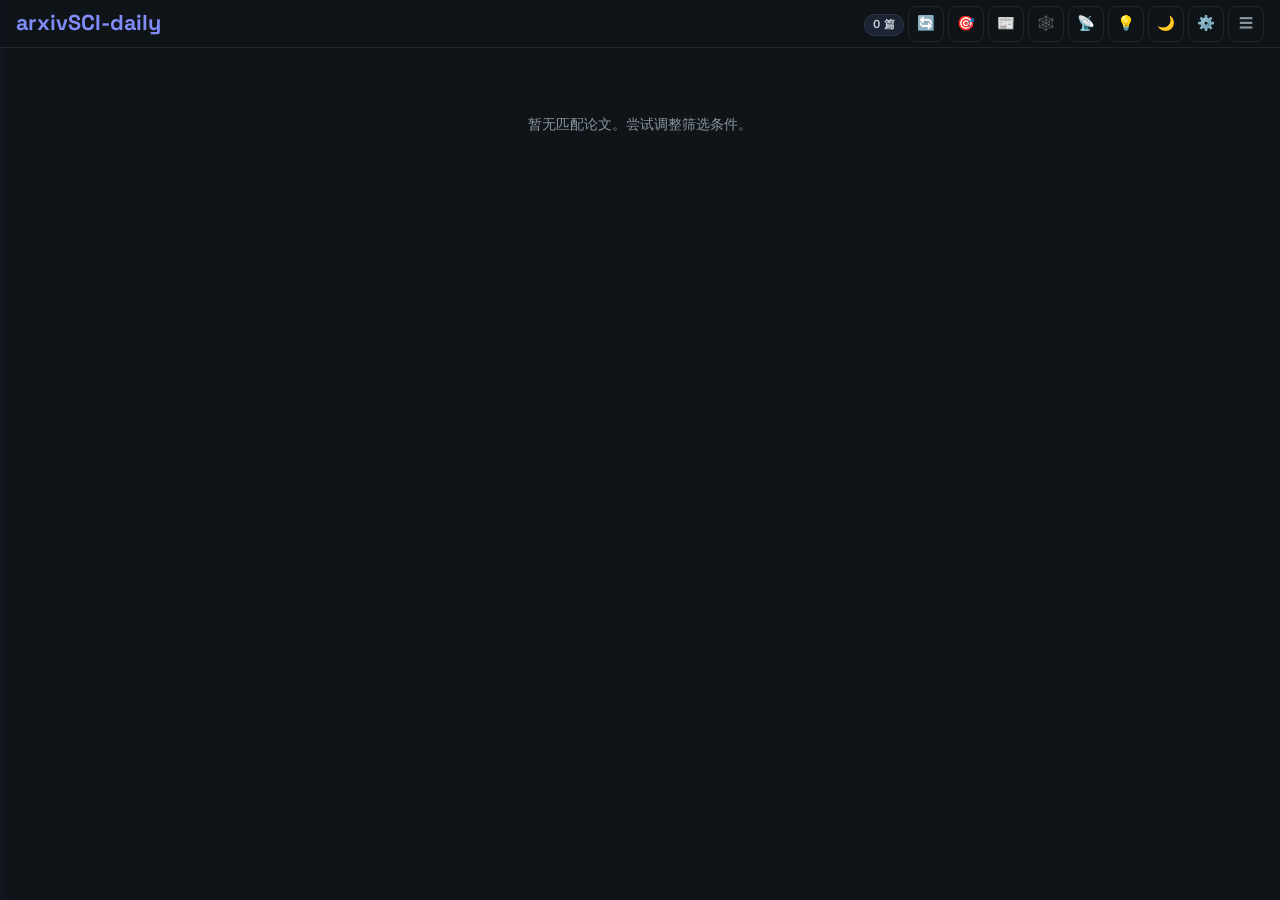
==== index.html @ be4d4e31 "feat(ui): 七件套——状态持久化/预设快捷/弹窗翻篇/骨架屏/auto主题/chips行 1. 筛选/排序/搜索/页码/日期段 F5 恢复（localStorage uiState） 2. 预" ====
<!DOCTYPE html>
<html lang="zh-CN">
<head>
    <meta charset="UTF-8">
    <meta name="viewport" content="width=device-width, initial-scale=1.0">
    <title>arxivSCI-daily</title>
    <link rel="icon" href="data:image/svg+xml,<svg xmlns='http://www.w3.org/2000/svg' viewBox='0 0 100 100'><text y='.9em' font-size='90'>📚</text></svg>">
    <!-- 本地化字体（离线可用，不再依赖 Google Fonts CDN） -->
    <link rel="stylesheet" href="css/fonts.css">

    <!-- Design System CSS -->
    <link rel="stylesheet" href="css/tokens.css">
    <link rel="stylesheet" href="css/base.css">
    <link rel="stylesheet" href="css/components.css">
    <link rel="stylesheet" href="css/utilities.css">
    <link rel="stylesheet" href="css/subscriptions.css">
    <script src="vendor/d3.v7.min.js"></script>
</head>
<body>
    <header>
        <div class="header-left">
            <h1>arxivSCI-daily</h1>
        </div>
        <div class="header-right">
            <span id="paper-count" class="badge badge--secondary"></span>
            <div class="dropdown" id="dd-crawl">
                <button class="btn btn--icon" data-dropdown="crawl" title="手动爬取">🔄</button>
                <div class="dropdown-panel" id="panel-crawl" style="min-width:160px;right:0;left:auto">
                    <div class="dropdown-option" data-crawl="arxiv"><span>arXiv</span><span class="count" id="crawl-arxiv">—</span></div>
                    <div class="dropdown-option" data-crawl="crossref"><span>期刊</span><span class="count" id="crawl-crossref">—</span></div>
                    <div class="dropdown-option" data-crawl="dblp"><span>DBLP</span><span class="count" id="crawl-dblp">—</span></div>
                    <div class="dropdown-option" data-crawl="s2"><span>S2 搜索</span><span class="count" id="crawl-s2">—</span></div>
                    <div class="dropdown-option" data-crawl="citations"><span>引文追踪</span><span class="count" id="crawl-citations">—</span></div>
                    <hr style="border-color:var(--border);margin:4px 0">
                    <div class="dropdown-option" data-crawl="all"><span>全部爬取</span></div>
                    <div class="dropdown-option" data-crawl="enhance"><span>补 AI 增强</span></div>
                    <div class="dropdown-option" data-crawl="knowledge-extract"><span>知识卡片提取</span></div>
                    <hr style="border-color:var(--border);margin:4px 0">
                    <div class="dropdown-option" data-crawl="digest"><span>生成今日简报</span></div>
                    <div class="dropdown-option" data-crawl="clustering"><span>重跑图谱聚类</span></div>
                    <div class="dropdown-option" data-crawl="fulltext"><span>补全文分析</span></div>
                </div>
            </div>
            <button id="btn-profile" class="btn btn--icon" title="研究方向">🎯</button>
            <button id="btn-digest" class="btn btn--icon" title="每日简报">📰</button>
            <button id="btn-graph" class="btn btn--icon" title="知识图谱">🕸️</button>
            <button id="btn-trend" class="btn btn--icon" title="趋势雷达">📡</button>
            <button id="btn-idea" class="btn btn--icon" title="想法检查">💡</button>
            <button id="btn-theme" class="btn btn--icon" title="切换主题（深色/浅色/学术/暖色）">🌙</button>
            <button id="btn-subs" class="btn btn--icon" title="订阅管理">⚙️</button>
            <button id="sidebar-toggle" class="btn btn--icon" title="筛选面板">☰</button>
        </div>
    </header>

    <div class="sidebar-hover-zone"></div>
    <aside id="filter-sidebar" class="sidebar">
        <div class="filter-sidebar-header">
            <h3>筛选</h3>
            <button id="sidebar-clear">清除全部</button>
        </div>
        <div class="sidebar-search">
            <input id="sidebar-search-input" type="text" placeholder="搜索标题/TLDR/作者... 支持 title: author: 前缀">
        </div>
        <div class="sidebar-date">
            <input id="sidebar-date-filter" type="date" title="按日期筛选">
        </div>
        <div class="sidebar-sort" id="sidebar-sort"></div>
        <div id="sidebar-filter-groups"></div>
        <div class="sidebar-data-mgmt">
            <div class="filter-group-header" id="toggle-data-mgmt">数据管理 <span class="group-arrow">▼</span></div>
            <div class="filter-group-body" id="data-mgmt-body" style="display:none">
                <div id="daemon-version" style="font-size:0.72rem;color:var(--text-3);margin-bottom:8px;padding:4px 8px;background:var(--surface-0);border-radius:4px"></div>
                <button class="btn btn--secondary" id="btn-export-bibtex" style="width:100%;margin-bottom:6px;font-size:0.78rem;padding:4px 8px">📤 导出当前筛选 BibTeX</button>
                <button class="btn btn--secondary" id="btn-purge-skip" style="width:100%;margin-bottom:6px;font-size:0.78rem;padding:4px 8px">删除所有 skip 论文</button>
                <div style="display:flex;gap:4px;margin-bottom:6px">
                    <input type="date" id="purge-date-input" style="flex:1;padding:4px;border:1px solid var(--border);border-radius:4px;background:var(--surface-0);color:var(--text-0);font-size:0.78rem">
                    <button class="btn btn--secondary" id="btn-purge-before" style="font-size:0.78rem;padding:4px 8px">删除</button>
                </div>
                <p style="font-size:0.7rem;color:var(--text-3)">删除指定日期之前的所有论文，不可恢复</p>
                <button class="btn btn--secondary" id="btn-view-ignored" style="width:100%;margin-top:6px;font-size:0.78rem;padding:4px 8px">查看被过滤的论文</button>
            </div>
        </div>
    </aside>

    <main id="paper-container" class="papers-container">
        <div id="loading" class="loading-state" style="grid-column:1/-1">
            <div id="preset-bar" style="display:flex;flex-wrap:wrap;gap:6px;align-items:center;margin-bottom:4px">
                <span style="font-size:0.72rem;color:var(--text-3)">预设：</span>
                <button class="btn btn--secondary preset-btn" data-preset="morning" style="font-size:0.78rem;padding:3px 12px">🌅 晨读</button>
                <button class="btn btn--secondary preset-btn" data-preset="mustread" style="font-size:0.78rem;padding:3px 12px">🔭 全部必读</button>
                <button class="btn btn--secondary preset-btn" data-preset="starred" style="font-size:0.78rem;padding:3px 12px">⭐ 收藏夹</button>
                <span style="width:8px"></span>
                <span style="font-size:0.72rem;color:var(--text-3)">近：</span>
                <button class="btn btn--secondary within-btn" data-within="1" style="font-size:0.78rem;padding:3px 10px">今天</button>
                <button class="btn btn--secondary within-btn" data-within="3" style="font-size:0.78rem;padding:3px 10px">3天</button>
                <button class="btn btn--secondary within-btn" data-within="7" style="font-size:0.78rem;padding:3px 10px">7天</button>
                <button class="btn btn--secondary within-btn" data-within="30" style="font-size:0.78rem;padding:3px 10px">30天</button>
            </div>
            <div id="skeleton-wrap" style="display:grid;gap:12px;grid-template-columns:inherit"></div>
        </div>
    </main>

    <div id="digest-page" class="page-section">
        <h2 class="page-header">每日简报</h2>
        <p class="page-subtitle">AI 按主题分组整理的新论文简报，含必读推荐与亮点</p>
        <div class="page-toolbar page-toolbar--top">
            <select id="digest-date-select" style="padding:4px 10px;border:1px solid var(--border);border-radius:var(--radius-sm);background:var(--surface-0);color:var(--text-0);font-size:0.85rem"></select>
            <button class="btn btn--secondary btn-back-papers">返回论文</button>
        </div>
        <div id="digest-empty" class="page-empty-state">
            <p>暂无简报</p>
            <p class="hint">简报每天凌晨随自动跑批生成；也可在爬取菜单触发后稍等</p>
        </div>
        <div id="digest-content" class="digest-content" style="display:none"></div>
    </div>

    <div id="graph-page" class="page-section">
        <h2 class="page-header">知识图谱</h2>
        <p class="page-subtitle">基于论文关键词的力导向聚类图谱，悬停节点查看详情，拖拽调整布局</p>
        <div class="page-toolbar page-toolbar--top">
            <button id="btn-refresh-graph" class="btn btn--secondary">刷新图谱</button>
            <button class="btn btn--secondary btn-back-papers">返回论文</button>
        </div>
        <div id="graph-empty" class="page-empty-state">
            <p>暂无知识图谱数据</p>
            <p class="hint">先触发知识卡片提取和聚类，然后刷新图谱</p>
            <button id="btn-graph-bootstrap" class="btn btn--secondary" style="margin-top:10px">⚡ 立即提取知识卡片并聚类</button>
        </div>
        <div class="graph-layout" style="display:none" id="graph-layout">
            <div class="graph-canvas-wrap">
                <svg id="graph-svg" viewBox="0 0 960 560" preserveAspectRatio="xMidYMid meet" class="graph-svg"></svg>
                <div class="graph-controls">
                    <button onclick="window._graphZoomReset?.()" title="重置缩放">⟲</button>
                </div>
            </div>
            <div id="graph-detail" class="graph-detail" style="display:none">
                <div id="graph-detail-content">
                    <p class="graph-detail-hint">悬停节点查看详情</p>
                </div>
            </div>
        </div>
    </div>

    <div id="trend-page" class="page-section">
        <h2 class="page-header">趋势雷达</h2>
        <p class="page-subtitle">AI 自动分析本周论文动态，识别新方法、进展、争议与机会</p>
        <div class="page-toolbar page-toolbar--top">
            <div style="display:flex;gap:4px">
                <button class="ccf-tier-filter active" id="trend-scope-weekly" style="padding:4px 12px">周报</button>
                <button class="ccf-tier-filter" id="trend-scope-monthly" style="padding:4px 12px">月报</button>
            </div>
            <select id="trend-week-select" style="display:none;padding:4px 10px;border:1px solid var(--border);border-radius:var(--radius-sm);background:var(--surface-0);color:var(--text-0);font-size:0.85rem"></select>
            <select id="trend-month-select" style="display:none;padding:4px 10px;border:1px solid var(--border);border-radius:var(--radius-sm);background:var(--surface-0);color:var(--text-0);font-size:0.85rem"></select>
            <button id="btn-generate-trend" class="btn btn--secondary">生成周报</button>
            <button class="btn btn--secondary btn-back-papers">返回论文</button>
        </div>
        <div id="trend-empty" class="page-empty-state">
            <p>暂无趋势报告</p>
            <p class="hint">点击"生成报告"创建本周趋势雷达</p>
        </div>
        <div id="trend-content"></div>
    </div>

    <div id="idea-page" class="page-section">
        <h2 class="page-header">点子可行性检查</h2>
        <p class="page-subtitle">输入研究想法，AI 分析可行性、新颖性与风险</p>
        <textarea id="idea-input" rows="3" placeholder="描述你的研究想法，例如：基于因果推理的多智能体信用分配方法..." class="form-textarea idea-textarea"></textarea>
        <div class="page-toolbar page-toolbar--bottom">
            <button id="btn-check-idea" class="btn btn--primary">分析</button>
            <button class="btn btn--secondary btn-back-papers">返回论文</button>
        </div>
        <div id="idea-empty" class="page-empty-state">
            <p>输入研究想法，AI 将分析其可行性和差异化</p>
        </div>
        <div id="idea-result" class="idea-result"></div>
    </div>

    <!-- Ignored Papers Modal（被过滤论文审计） -->
    <div id="ignored-modal" class="modal">
        <div class="modal-content" style="max-width:640px">
            <button class="close-btn" id="close-ignored-modal">&times;</button>
            <h2 style="margin:0 0 10px">被过滤的论文</h2>
            <div style="display:flex;justify-content:space-between;align-items:center;margin-bottom:10px;gap:8px;flex-wrap:wrap">
                <select id="ignored-reason-filter" style="padding:4px 10px;border:1px solid var(--border);border-radius:var(--radius-sm);background:var(--surface-0);color:var(--text-0);font-size:0.82rem">
                    <option value="">全部原因</option>
                    <option value="local_filter_reject">本地预筛</option>
                    <option value="quick_filter_reject">快速过滤</option>
                    <option value="low_relevance">低相关</option>
                    <option value="domain_mismatch">领域不符</option>
                    <option value="weak_method">方法弱</option>
                    <option value="no_empirical">无实证</option>
                    <option value="poor_quality">质量低</option>
                    <option value="ai_ignore">AI判拒(其他)</option>
                    <option value="user_deleted">用户删除</option>
                </select>
                <div id="ignored-stats" style="font-size:0.78rem;color:var(--text-2)"></div>
            </div>
            <div id="ignored-list" style="max-height:50vh;overflow-y:auto"></div>
            <div id="ignored-pagination" style="margin-top:10px;text-align:center;font-size:0.8rem;color:var(--text-3)"></div>
        </div>
    </div>

    <!-- Paper Compare Modal -->
    <div id="compare-modal" class="modal">
        <div class="modal-content" style="max-width:1100px">
            <button class="close-btn" id="close-compare-modal">&times;</button>
            <h2 style="margin:0 0 12px">论文对比</h2>
            <div id="compare-content"></div>
        </div>
    </div>

    <!-- Compare floating bar -->
    <div id="compare-bar" style="display:none;position:fixed;bottom:20px;left:50%;transform:translateX(-50%);z-index:200;background:var(--surface-2);border:1px solid var(--border);border-radius:var(--radius-full);padding:8px 16px;box-shadow:var(--shadow-lg);display:none;align-items:center;gap:10px">
        <span id="compare-count" style="font-size:0.85rem;color:var(--text-1)"></span>
        <button id="btn-compare-go" class="btn btn--primary" style="font-size:0.82rem;padding:4px 14px">对比</button>
        <button id="btn-compare-clear" class="btn btn--secondary" style="font-size:0.82rem;padding:4px 10px">清除</button>
    </div>

    <!-- Paper Detail Modal -->
    <div id="paper-modal" class="modal">
        <div class="modal-content">
            <button class="close-btn" id="close-paper-modal">&times;</button>
            <div id="paper-detail"></div>
        </div>
    </div>

    <!-- Subscription Modal -->
    <div id="subscription-modal" class="subscription-modal">
        <div class="subscription-panel">
            <div style="display:flex;justify-content:space-between;align-items:center;margin-bottom:16px">
                <h2>订阅管理</h2>
                <button id="close-subs-modal" class="btn btn--icon" style="font-size:1.5rem">&times;</button>
            </div>
            <div class="sub-tabs" id="sub-tabs-container">
                <div class="sub-tab active" data-tab="arxiv">arXiv</div>
                <div class="sub-tab" data-tab="journals">期刊</div>
                <div class="sub-tab" data-tab="conferences">会议</div>
                <div class="sub-tab" data-tab="authors">作者</div>
                <div class="sub-tab" data-tab="search">研究方向</div>
                <div class="sub-tab" data-tab="notify">通知</div>
            </div>

            <div id="sub-tab-arxiv">
                <div style="margin-bottom:8px">
                    <button id="btn-auto-recommend" class="btn btn--secondary" style="font-size:0.78rem;padding:4px 10px">🎯 基于研究方向推荐</button>
                </div>
                <div id="arxiv-category-chips"></div>
            </div>

            <div id="sub-tab-journals" style="display:none">
                <div style="margin-bottom:12px;display:flex;gap:6px;flex-wrap:wrap">
                    <button class="ccf-tier-filter active" data-journal-view="ccf">CCF 期刊</button>
                    <button class="ccf-tier-filter" data-journal-view="quick">快捷订阅</button>
                    <button class="ccf-tier-filter" data-journal-view="search">搜索期刊</button>
                </div>
                <div id="ccf-journal-section"></div>
                <div id="quick-journal-section" style="display:none">
                    <div id="quick-journal-chips" style="display:flex;flex-wrap:wrap;gap:4px"></div>
                </div>
                <div id="journal-search-section" style="display:none">
                    <input id="journal-search-input" type="text" placeholder="输入期刊名称搜索..." style="width:100%;padding:8px 10px;margin-bottom:8px;box-sizing:border-box;border:1px solid var(--border);border-radius:6px;background:var(--surface-0);color:var(--text-0);font-size:0.85rem">
                    <div id="journal-search-results"></div>
                </div>
                <hr style="margin:12px 0;border-color:var(--border)">
                <div style="display:flex;justify-content:space-between;align-items:center;margin-bottom:8px">
                    <h3 style="font-size:0.85rem;margin:0">已订阅期刊</h3>
                    <span id="journal-count" style="font-size:0.75rem;color:var(--text-3)"></span>
                </div>
                <div id="crossref-journals-list"></div>
            </div>

            <div id="sub-tab-conferences" style="display:none">
                <p>选择关注的顶级会议：</p>
                <div id="conference-chips"></div>
            </div>

            <div id="sub-tab-authors" style="display:none">
                <p>搜索并关注作者，自动追踪其最新论文：</p>
                <div style="display:flex;gap:6px;margin-bottom:12px">
                    <input id="author-search-input" type="text" placeholder="姓名或 ORCID ID (如 0000-0003-...)" style="flex:1;padding:8px;border-radius:6px;border:1px solid var(--border);background:var(--surface-0);color:var(--text-0);font-size:0.85rem">
                    <button id="btn-search-author" class="btn btn--secondary" style="padding:8px 14px">搜索</button>
                </div>
                <div id="author-search-results" style="margin-bottom:12px"></div>
                <hr style="border-color:var(--border);margin:12px 0">
                <h3 style="font-size:0.9rem">已关注作者</h3>
                <div id="subscribed-authors-list"></div>
            </div>

            <div id="sub-tab-search" style="display:none">
                <label style="font-size:0.82rem;color:var(--text-2);display:block;margin-bottom:4px">研究方向描述</label>
                <textarea id="inline-profile-direction" rows="2" style="width:100%;padding:6px 10px;border-radius:6px;border:1px solid var(--border);background:var(--surface-0);color:var(--text-0);font-size:0.85rem;resize:vertical" placeholder="描述你的研究方向，如：动态不确定环境下的智能感知与协同决策"></textarea>
                <div style="display:flex;justify-content:space-between;align-items:center;margin:12px 0 4px">
                    <span style="font-size:0.82rem;color:var(--text-2)">搜索关键词</span>
                    <span style="display:flex;align-items:center;gap:8px">
                        <button id="btn-extract-keywords" class="btn btn--secondary" style="font-size:0.75rem;padding:3px 10px" title="LLM 从研究方向描述穷举概念并扩展为搜索关键词">🤖 从方向提取</button>
                        <span style="display:flex;align-items:center;gap:4px;font-size:0.78rem;color:var(--text-3)"><input type="checkbox" id="use-profile-keywords" checked> 跟随研究方向</span>
                    </span>
                </div>
                <div id="keyword-chips" style="display:flex;flex-wrap:wrap;gap:4px;margin-bottom:4px"></div>
                <p id="keyword-chips-hint" style="font-size:0.72rem;color:var(--text-3);margin:0 0 8px"></p>
                <div id="profile-topics-section" style="display:none">
                    <details style="margin-bottom:6px">
                        <summary style="font-size:0.8rem;color:var(--text-2);cursor:pointer">✅ 系统学到的偏好（点赞提取，点 ✕ 删除）</summary>
                        <div id="liked-topics-chips" style="display:flex;flex-wrap:wrap;gap:4px;margin-top:6px"></div>
                    </details>
                    <details>
                        <summary style="font-size:0.8rem;color:var(--text-2);cursor:pointer">🚫 学到的负偏好（点踩提取，点 ✕ 删除）</summary>
                        <div id="disliked-topics-chips" style="display:flex;flex-wrap:wrap;gap:4px;margin-top:6px"></div>
                    </details>
                </div>
                <div id="custom-keywords-section" style="display:none">
                    <div style="display:flex;gap:6px;align-items:center">
                        <input id="custom-keywords" type="text" style="flex:1;padding:6px 10px;border-radius:6px;border:1px solid var(--border);background:var(--surface-0);color:var(--text-0);font-size:0.85rem" placeholder="输入关键词，逗号/分号分隔，回车添加" />
                        <button id="btn-add-keyword" class="btn btn--secondary" style="font-size:0.82rem;padding:5px 12px;white-space:nowrap">添加</button>
                    </div>
                </div>
                <button id="btn-save-profile-inline" class="btn btn--primary" style="width:100%;margin-top:12px">保存并触发搜索</button>
            </div>
            <div id="sub-tab-notify" style="display:none">
                <p style="font-size:0.85rem;color:var(--text-2);margin-bottom:12px">通知功能即将上线，敬请期待。</p>
                <div style="padding:12px;background:var(--surface-0);border-radius:6px;font-size:0.82rem">
                    <label style="display:flex;align-items:center;gap:8px;margin-bottom:8px">
                        <input type="checkbox" checked disabled> 每日邮件摘要
                    </label>
                    <label style="display:flex;align-items:center;gap:8px;margin-bottom:8px">
                        <input type="checkbox" disabled> Must Read 推送通知
                    </label>
                    <label style="display:flex;align-items:center;gap:8px">
                        <input type="checkbox" disabled> 新论文即时提醒
                    </label>
                </div>
            </div>
            <div id="sub-stats" style="margin-top:12px;padding:8px;background:var(--surface-0);border-radius:6px;font-size:0.8rem;color:var(--text-2)"></div>
            <div style="margin-top:8px;display:flex;gap:8px">
                <button id="btn-export-subs" class="btn btn--secondary" style="flex:1">导出配置</button>
                <button id="btn-import-subs" class="btn btn--secondary" style="flex:1">导入配置</button>
                <input type="file" id="import-subs-file" accept=".json" style="display:none">
            </div>
        </div>
    </div>

    <script src="js/ccf-data.js"></script>
    <script src="js/subscriptions.js"></script>
    <script src="js/crossref-search.js"></script>
    <script type="module" src="js/app.js"></script>
</body>
</html>
---- css/fonts.css ----
/* cyrillic-ext */
@font-face {
  font-family: 'Inter';
  font-style: normal;
  font-weight: 400;
  font-display: swap;
  src: url(fonts/390b907766c2.woff2) format('woff2');
  unicode-range: U+0460-052F, U+1C80-1C8A, U+20B4, U+2DE0-2DFF, U+A640-A69F, U+FE2E-FE2F;
}
/* cyrillic */
@font-face {
  font-family: 'Inter';
  font-style: normal;
  font-weight: 400;
  font-display: swap;
  src: url(fonts/d4047416a6a9.woff2) format('woff2');
  unicode-range: U+0301, U+0400-045F, U+0490-0491, U+04B0-04B1, U+2116;
}
/* greek-ext */
@font-face {
  font-family: 'Inter';
  font-style: normal;
  font-weight: 400;
  font-display: swap;
  src: url(fonts/a656acc8581c.woff2) format('woff2');
  unicode-range: U+1F00-1FFF;
}
/* greek */
@font-face {
  font-family: 'Inter';
  font-style: normal;
  font-weight: 400;
  font-display: swap;
  src: url(fonts/9f07a5502c68.woff2) format('woff2');
  unicode-range: U+0370-0377, U+037A-037F, U+0384-038A, U+038C, U+038E-03A1, U+03A3-03FF;
}
/* vietnamese */
@font-face {
  font-family: 'Inter';
  font-style: normal;
  font-weight: 400;
  font-display: swap;
  src: url(fonts/0583c36d6d13.woff2) format('woff2');
  unicode-range: U+0102-0103, U+0110-0111, U+0128-0129, U+0168-0169, U+01A0-01A1, U+01AF-01B0, U+0300-0301, U+0303-0304, U+0308-0309, U+0323, U+0329, U+1EA0-1EF9, U+20AB;
}
/* latin-ext */
@font-face {
  font-family: 'Inter';
  font-style: normal;
  font-weight: 400;
  font-display: swap;
  src: url(fonts/ba6801468498.woff2) format('woff2');
  unicode-range: U+0100-02BA, U+02BD-02C5, U+02C7-02CC, U+02CE-02D7, U+02DD-02FF, U+0304, U+0308, U+0329, U+1D00-1DBF, U+1E00-1E9F, U+1EF2-1EFF, U+2020, U+20A0-20AB, U+20AD-20C0, U+2113, U+2C60-2C7F, U+A720-A7FF;
}
/* latin */
@font-face {
  font-family: 'Inter';
  font-style: normal;
  font-weight: 400;
  font-display: swap;
  src: url(fonts/1fab01e7b42c.woff2) format('woff2');
  unicode-range: U+0000-00FF, U+0131, U+0152-0153, U+02BB-02BC, U+02C6, U+02DA, U+02DC, U+0304, U+0308, U+0329, U+2000-206F, U+20AC, U+2122, U+2191, U+2193, U+2212, U+2215, U+FEFF, U+FFFD;
}
/* cyrillic-ext */
@font-face {
  font-family: 'Inter';
  font-style: normal;
  font-weight: 500;
  font-display: swap;
  src: url(fonts/390b907766c2.woff2) format('woff2');
  unicode-range: U+0460-052F, U+1C80-1C8A, U+20B4, U+2DE0-2DFF, U+A640-A69F, U+FE2E-FE2F;
}
/* cyrillic */
@font-face {
  font-family: 'Inter';
  font-style: normal;
  font-weight: 500;
  font-display: swap;
  src: url(fonts/d4047416a6a9.woff2) format('woff2');
  unicode-range: U+0301, U+0400-045F, U+0490-0491, U+04B0-04B1, U+2116;
}
/* greek-ext */
@font-face {
  font-family: 'Inter';
  font-style: normal;
  font-weight: 500;
  font-display: swap;
  src: url(fonts/a656acc8581c.woff2) format('woff2');
  unicode-range: U+1F00-1FFF;
}
/* greek */
@font-face {
  font-family: 'Inter';
  font-style: normal;
  font-weight: 500;
  font-display: swap;
  src: url(fonts/9f07a5502c68.woff2) format('woff2');
  unicode-range: U+0370-0377, U+037A-037F, U+0384-038A, U+038C, U+038E-03A1, U+03A3-03FF;
}
/* vietnamese */
@font-face {
  font-family: 'Inter';
  font-style: normal;
  font-weight: 500;
  font-display: swap;
  src: url(fonts/0583c36d6d13.woff2) format('woff2');
  unicode-range: U+0102-0103, U+0110-0111, U+0128-0129, U+0168-0169, U+01A0-01A1, U+01AF-01B0, U+0300-0301, U+0303-0304, U+0308-0309, U+0323, U+0329, U+1EA0-1EF9, U+20AB;
}
/* latin-ext */
@font-face {
  font-family: 'Inter';
  font-style: normal;
  font-weight: 500;
  font-display: swap;
  src: url(fonts/ba6801468498.woff2) format('woff2');
  unicode-range: U+0100-02BA, U+02BD-02C5, U+02C7-02CC, U+02CE-02D7, U+02DD-02FF, U+0304, U+0308, U+0329, U+1D00-1DBF, U+1E00-1E9F, U+1EF2-1EFF, U+2020, U+20A0-20AB, U+20AD-20C0, U+2113, U+2C60-2C7F, U+A720-A7FF;
}
/* latin */
@font-face {
  font-family: 'Inter';
  font-style: normal;
  font-weight: 500;
  font-display: swap;
  src: url(fonts/1fab01e7b42c.woff2) format('woff2');
  unicode-range: U+0000-00FF, U+0131, U+0152-0153, U+02BB-02BC, U+02C6, U+02DA, U+02DC, U+0304, U+0308, U+0329, U+2000-206F, U+20AC, U+2122, U+2191, U+2193, U+2212, U+2215, U+FEFF, U+FFFD;
}
/* cyrillic-ext */
@font-face {
  font-family: 'Inter';
  font-style: normal;
  font-weight: 600;
  font-display: swap;
  src: url(fonts/390b907766c2.woff2) format('woff2');
  unicode-range: U+0460-052F, U+1C80-1C8A, U+20B4, U+2DE0-2DFF, U+A640-A69F, U+FE2E-FE2F;
}
/* cyrillic */
@font-face {
  font-family: 'Inter';
  font-style: normal;
  font-weight: 600;
  font-display: swap;
  src: url(fonts/d4047416a6a9.woff2) format('woff2');
  unicode-range: U+0301, U+0400-045F, U+0490-0491, U+04B0-04B1, U+2116;
}
/* greek-ext */
@font-face {
  font-family: 'Inter';
  font-style: normal;
  font-weight: 600;
  font-display: swap;
  src: url(fonts/a656acc8581c.woff2) format('woff2');
  unicode-range: U+1F00-1FFF;
}
/* greek */
@font-face {
  font-family: 'Inter';
  font-style: normal;
  font-weight: 600;
  font-display: swap;
  src: url(fonts/9f07a5502c68.woff2) format('woff2');
  unicode-range: U+0370-0377, U+037A-037F, U+0384-038A, U+038C, U+038E-03A1, U+03A3-03FF;
}
/* vietnamese */
@font-face {
  font-family: 'Inter';
  font-style: normal;
  font-weight: 600;
  font-display: swap;
  src: url(fonts/0583c36d6d13.woff2) format('woff2');
  unicode-range: U+0102-0103, U+0110-0111, U+0128-0129, U+0168-0169, U+01A0-01A1, U+01AF-01B0, U+0300-0301, U+0303-0304, U+0308-0309, U+0323, U+0329, U+1EA0-1EF9, U+20AB;
}
/* latin-ext */
@font-face {
  font-family: 'Inter';
  font-style: normal;
  font-weight: 600;
  font-display: swap;
  src: url(fonts/ba6801468498.woff2) format('woff2');
  unicode-range: U+0100-02BA, U+02BD-02C5, U+02C7-02CC, U+02CE-02D7, U+02DD-02FF, U+0304, U+0308, U+0329, U+1D00-1DBF, U+1E00-1E9F, U+1EF2-1EFF, U+2020, U+20A0-20AB, U+20AD-20C0, U+2113, U+2C60-2C7F, U+A720-A7FF;
}
/* latin */
@font-face {
  font-family: 'Inter';
  font-style: normal;
  font-weight: 600;
  font-display: swap;
  src: url(fonts/1fab01e7b42c.woff2) format('woff2');
  unicode-range: U+0000-00FF, U+0131, U+0152-0153, U+02BB-02BC, U+02C6, U+02DA, U+02DC, U+0304, U+0308, U+0329, U+2000-206F, U+20AC, U+2122, U+2191, U+2193, U+2212, U+2215, U+FEFF, U+FFFD;
}
/* cyrillic-ext */
@font-face {
  font-family: 'Inter';
  font-style: normal;
  font-weight: 700;
  font-display: swap;
  src: url(fonts/390b907766c2.woff2) format('woff2');
  unicode-range: U+0460-052F, U+1C80-1C8A, U+20B4, U+2DE0-2DFF, U+A640-A69F, U+FE2E-FE2F;
}
/* cyrillic */
@font-face {
  font-family: 'Inter';
  font-style: normal;
  font-weight: 700;
  font-display: swap;
  src: url(fonts/d4047416a6a9.woff2) format('woff2');
  unicode-range: U+0301, U+0400-045F, U+0490-0491, U+04B0-04B1, U+2116;
}
/* greek-ext */
@font-face {
  font-family: 'Inter';
  font-style: normal;
  font-weight: 700;
  font-display: swap;
  src: url(fonts/a656acc8581c.woff2) format('woff2');
  unicode-range: U+1F00-1FFF;
}
/* greek */
@font-face {
  font-family: 'Inter';
  font-style: normal;
  font-weight: 700;
  font-display: swap;
  src: url(fonts/9f07a5502c68.woff2) format('woff2');
  unicode-range: U+0370-0377, U+037A-037F, U+0384-038A, U+038C, U+038E-03A1, U+03A3-03FF;
}
/* vietnamese */
@font-face {
  font-family: 'Inter';
  font-style: normal;
  font-weight: 700;
  font-display: swap;
  src: url(fonts/0583c36d6d13.woff2) format('woff2');
  unicode-range: U+0102-0103, U+0110-0111, U+0128-0129, U+0168-0169, U+01A0-01A1, U+01AF-01B0, U+0300-0301, U+0303-0304, U+0308-0309, U+0323, U+0329, U+1EA0-1EF9, U+20AB;
}
/* latin-ext */
@font-face {
  font-family: 'Inter';
  font-style: normal;
  font-weight: 700;
  font-display: swap;
  src: url(fonts/ba6801468498.woff2) format('woff2');
  unicode-range: U+0100-02BA, U+02BD-02C5, U+02C7-02CC, U+02CE-02D7, U+02DD-02FF, U+0304, U+0308, U+0329, U+1D00-1DBF, U+1E00-1E9F, U+1EF2-1EFF, U+2020, U+20A0-20AB, U+20AD-20C0, U+2113, U+2C60-2C7F, U+A720-A7FF;
}
/* latin */
@font-face {
  font-family: 'Inter';
  font-style: normal;
  font-weight: 700;
  font-display: swap;
  src: url(fonts/1fab01e7b42c.woff2) format('woff2');
  unicode-range: U+0000-00FF, U+0131, U+0152-0153, U+02BB-02BC, U+02C6, U+02DA, U+02DC, U+0304, U+0308, U+0329, U+2000-206F, U+20AC, U+2122, U+2191, U+2193, U+2212, U+2215, U+FEFF, U+FFFD;
}
/* cyrillic-ext */
@font-face {
  font-family: 'JetBrains Mono';
  font-style: normal;
  font-weight: 400;
  font-display: swap;
  src: url(fonts/570a2bdd8f8b.woff2) format('woff2');
  unicode-range: U+0460-052F, U+1C80-1C8A, U+20B4, U+2DE0-2DFF, U+A640-A69F, U+FE2E-FE2F;
}
/* cyrillic */
@font-face {
  font-family: 'JetBrains Mono';
  font-style: normal;
  font-weight: 400;
  font-display: swap;
  src: url(fonts/71e69e06516a.woff2) format('woff2');
  unicode-range: U+0301, U+0400-045F, U+0490-0491, U+04B0-04B1, U+2116;
}
/* greek */
@font-face {
  font-family: 'JetBrains Mono';
  font-style: normal;
  font-weight: 400;
  font-display: swap;
  src: url(fonts/3644d51c507b.woff2) format('woff2');
  unicode-range: U+0370-0377, U+037A-037F, U+0384-038A, U+038C, U+038E-03A1, U+03A3-03FF;
}
/* vietnamese */
@font-face {
  font-family: 'JetBrains Mono';
  font-style: normal;
  font-weight: 400;
  font-display: swap;
  src: url(fonts/c010f9b7d6b2.woff2) format('woff2');
  unicode-range: U+0102-0103, U+0110-0111, U+0128-0129, U+0168-0169, U+01A0-01A1, U+01AF-01B0, U+0300-0301, U+0303-0304, U+0308-0309, U+0323, U+0329, U+1EA0-1EF9, U+20AB;
}
/* latin-ext */
@font-face {
  font-family: 'JetBrains Mono';
  font-style: normal;
  font-weight: 400;
  font-display: swap;
  src: url(fonts/9ea68c62083f.woff2) format('woff2');
  unicode-range: U+0100-02BA, U+02BD-02C5, U+02C7-02CC, U+02CE-02D7, U+02DD-02FF, U+0304, U+0308, U+0329, U+1D00-1DBF, U+1E00-1E9F, U+1EF2-1EFF, U+2020, U+20A0-20AB, U+20AD-20C0, U+2113, U+2C60-2C7F, U+A720-A7FF;
}
/* latin */
@font-face {
  font-family: 'JetBrains Mono';
  font-style: normal;
  font-weight: 400;
  font-display: swap;
  src: url(fonts/530d036ba64a.woff2) format('woff2');
  unicode-range: U+0000-00FF, U+0131, U+0152-0153, U+02BB-02BC, U+02C6, U+02DA, U+02DC, U+0304, U+0308, U+0329, U+2000-206F, U+20AC, U+2122, U+2191, U+2193, U+2212, U+2215, U+FEFF, U+FFFD;
}
/* cyrillic-ext */
@font-face {
  font-family: 'JetBrains Mono';
  font-style: normal;
  font-weight: 500;
  font-display: swap;
  src: url(fonts/570a2bdd8f8b.woff2) format('woff2');
  unicode-range: U+0460-052F, U+1C80-1C8A, U+20B4, U+2DE0-2DFF, U+A640-A69F, U+FE2E-FE2F;
}
/* cyrillic */
@font-face {
  font-family: 'JetBrains Mono';
  font-style: normal;
  font-weight: 500;
  font-display: swap;
  src: url(fonts/71e69e06516a.woff2) format('woff2');
  unicode-range: U+0301, U+0400-045F, U+0490-0491, U+04B0-04B1, U+2116;
}
/* greek */
@font-face {
  font-family: 'JetBrains Mono';
  font-style: normal;
  font-weight: 500;
  font-display: swap;
  src: url(fonts/3644d51c507b.woff2) format('woff2');
  unicode-range: U+0370-0377, U+037A-037F, U+0384-038A, U+038C, U+038E-03A1, U+03A3-03FF;
}
/* vietnamese */
@font-face {
  font-family: 'JetBrains Mono';
  font-style: normal;
  font-weight: 500;
  font-display: swap;
  src: url(fonts/c010f9b7d6b2.woff2) format('woff2');
  unicode-range: U+0102-0103, U+0110-0111, U+0128-0129, U+0168-0169, U+01A0-01A1, U+01AF-01B0, U+0300-0301, U+0303-0304, U+0308-0309, U+0323, U+0329, U+1EA0-1EF9, U+20AB;
}
/* latin-ext */
@font-face {
  font-family: 'JetBrains Mono';
  font-style: normal;
  font-weight: 500;
  font-display: swap;
  src: url(fonts/9ea68c62083f.woff2) format('woff2');
  unicode-range: U+0100-02BA, U+02BD-02C5, U+02C7-02CC, U+02CE-02D7, U+02DD-02FF, U+0304, U+0308, U+0329, U+1D00-1DBF, U+1E00-1E9F, U+1EF2-1EFF, U+2020, U+20A0-20AB, U+20AD-20C0, U+2113, U+2C60-2C7F, U+A720-A7FF;
}
/* latin */
@font-face {
  font-family: 'JetBrains Mono';
  font-style: normal;
  font-weight: 500;
  font-display: swap;
  src: url(fonts/530d036ba64a.woff2) format('woff2');
  unicode-range: U+0000-00FF, U+0131, U+0152-0153, U+02BB-02BC, U+02C6, U+02DA, U+02DC, U+0304, U+0308, U+0329, U+2000-206F, U+20AC, U+2122, U+2191, U+2193, U+2212, U+2215, U+FEFF, U+FFFD;
}
/* vietnamese */
@font-face {
  font-family: 'Space Grotesk';
  font-style: normal;
  font-weight: 500;
  font-display: swap;
  src: url(fonts/64884efa2f11.woff2) format('woff2');
  unicode-range: U+0102-0103, U+0110-0111, U+0128-0129, U+0168-0169, U+01A0-01A1, U+01AF-01B0, U+0300-0301, U+0303-0304, U+0308-0309, U+0323, U+0329, U+1EA0-1EF9, U+20AB;
}
/* latin-ext */
@font-face {
  font-family: 'Space Grotesk';
  font-style: normal;
  font-weight: 500;
  font-display: swap;
  src: url(fonts/68cd7063be2e.woff2) format('woff2');
  unicode-range: U+0100-02BA, U+02BD-02C5, U+02C7-02CC, U+02CE-02D7, U+02DD-02FF, U+0304, U+0308, U+0329, U+1D00-1DBF, U+1E00-1E9F, U+1EF2-1EFF, U+2020, U+20A0-20AB, U+20AD-20C0, U+2113, U+2C60-2C7F, U+A720-A7FF;
}
/* latin */
@font-face {
  font-family: 'Space Grotesk';
  font-style: normal;
  font-weight: 500;
  font-display: swap;
  src: url(fonts/6c252abcf99b.woff2) format('woff2');
  unicode-range: U+0000-00FF, U+0131, U+0152-0153, U+02BB-02BC, U+02C6, U+02DA, U+02DC, U+0304, U+0308, U+0329, U+2000-206F, U+20AC, U+2122, U+2191, U+2193, U+2212, U+2215, U+FEFF, U+FFFD;
}
/* vietnamese */
@font-face {
  font-family: 'Space Grotesk';
  font-style: normal;
  font-weight: 600;
  font-display: swap;
  src: url(fonts/64884efa2f11.woff2) format('woff2');
  unicode-range: U+0102-0103, U+0110-0111, U+0128-0129, U+0168-0169, U+01A0-01A1, U+01AF-01B0, U+0300-0301, U+0303-0304, U+0308-0309, U+0323, U+0329, U+1EA0-1EF9, U+20AB;
}
/* latin-ext */
@font-face {
  font-family: 'Space Grotesk';
  font-style: normal;
  font-weight: 600;
  font-display: swap;
  src: url(fonts/68cd7063be2e.woff2) format('woff2');
  unicode-range: U+0100-02BA, U+02BD-02C5, U+02C7-02CC, U+02CE-02D7, U+02DD-02FF, U+0304, U+0308, U+0329, U+1D00-1DBF, U+1E00-1E9F, U+1EF2-1EFF, U+2020, U+20A0-20AB, U+20AD-20C0, U+2113, U+2C60-2C7F, U+A720-A7FF;
}
/* latin */
@font-face {
  font-family: 'Space Grotesk';
  font-style: normal;
  font-weight: 600;
  font-display: swap;
  src: url(fonts/6c252abcf99b.woff2) format('woff2');
  unicode-range: U+0000-00FF, U+0131, U+0152-0153, U+02BB-02BC, U+02C6, U+02DA, U+02DC, U+0304, U+0308, U+0329, U+2000-206F, U+20AC, U+2122, U+2191, U+2193, U+2212, U+2215, U+FEFF, U+FFFD;
}
/* vietnamese */
@font-face {
  font-family: 'Space Grotesk';
  font-style: normal;
  font-weight: 700;
  font-display: swap;
  src: url(fonts/64884efa2f11.woff2) format('woff2');
  unicode-range: U+0102-0103, U+0110-0111, U+0128-0129, U+0168-0169, U+01A0-01A1, U+01AF-01B0, U+0300-0301, U+0303-0304, U+0308-0309, U+0323, U+0329, U+1EA0-1EF9, U+20AB;
}
/* latin-ext */
@font-face {
  font-family: 'Space Grotesk';
  font-style: normal;
  font-weight: 700;
  font-display: swap;
  src: url(fonts/68cd7063be2e.woff2) format('woff2');
  unicode-range: U+0100-02BA, U+02BD-02C5, U+02C7-02CC, U+02CE-02D7, U+02DD-02FF, U+0304, U+0308, U+0329, U+1D00-1DBF, U+1E00-1E9F, U+1EF2-1EFF, U+2020, U+20A0-20AB, U+20AD-20C0, U+2113, U+2C60-2C7F, U+A720-A7FF;
}
/* latin */
@font-face {
  font-family: 'Space Grotesk';
  font-style: normal;
  font-weight: 700;
  font-display: swap;
  src: url(fonts/6c252abcf99b.woff2) format('woff2');
  unicode-range: U+0000-00FF, U+0131, U+0152-0153, U+02BB-02BC, U+02C6, U+02DA, U+02DC, U+0304, U+0308, U+0329, U+2000-206F, U+20AC, U+2122, U+2191, U+2193, U+2212, U+2215, U+FEFF, U+FFFD;
}
---- css/tokens.css ----
/* ============================================
   tokens.css — Design System Variables
   All theme-independent tokens + theme overrides
   ============================================ */

/* --- Shared tokens (all themes) --- */
:root {
  /* Spacing scale (4px base) */
  --sp-1: 4px;  --sp-2: 8px;  --sp-3: 12px;
  --sp-4: 16px; --sp-5: 24px; --sp-6: 32px; --sp-8: 48px;

  /* Border radius */
  --radius-sm: 4px;  --radius-md: 8px;
  --radius-lg: 12px; --radius-full: 9999px;

  /* Shadows */
  --shadow-sm: 0 1px 2px rgba(0,0,0,0.12);
  --shadow-md: 0 4px 12px rgba(0,0,0,0.16);
  --shadow-lg: 0 8px 24px rgba(0,0,0,0.22);

  /* Transitions */
  --transition-fast: 0.15s ease;
  --transition-base: 0.25s ease;
  --transition-slow: 0.4s ease;
  --transition-spring: 0.25s cubic-bezier(0.16, 1, 0.3, 1);

  /* Fonts */
  --font-display: 'Space Grotesk', sans-serif;
  --font-body: 'Inter', -apple-system, BlinkMacSystemFont, 'Segoe UI', sans-serif;
  --font-mono: 'JetBrains Mono', 'Fira Code', 'Consolas', monospace;

  /* Font sizes */
  --text-xs: 0.7rem;   --text-sm: 0.8rem;   --text-base: 0.9rem;
  --text-md: 1rem;     --text-lg: 1.15rem;   --text-xl: 1.35rem;
  --text-2xl: 1.6rem;
}

/* --- Dark theme (default) --- */
:root[data-theme="dark"],
:root {
  --surface-0: #0f1419;  --surface-1: #161b22;
  --surface-2: #1c2333;  --surface-3: #222d3f;
  --text-0: #ecf0f6;     --text-1: #c9d1d9;
  --text-2: #8b949e;     --text-3: #6e7681;
  --accent-primary: #818cf8; --accent-muted: rgba(129,140,248,0.12);
  --accent-hover: #6366f1;
  --success: #34d399; --warning: #fbbf24; --danger: #f87171; --info: #60a5fa;
  --rec-must: #34d399; --rec-recommend: #60a5fa;
  --rec-reference: #a78bfa; --rec-ignore: #6b7280;
  --border: rgba(255,255,255,0.08); --border-hover: rgba(255,255,255,0.15);
  --source-arxiv: #b5393e; --source-crossref: #2e8b57;
  --source-dblp: #e8a317; --source-s2: #6b8dd6;
}

/* --- Light theme --- */
:root[data-theme="light"] {
  --surface-0: #f6f8fa;  --surface-1: #ffffff;
  --surface-2: #f0f2f5;  --surface-3: #e8ecf0;
  --text-0: #1f2937;     --text-1: #374151;
  --text-2: #6b7280;     --text-3: #9ca3af;
  --accent-primary: #4f46e5; --accent-muted: rgba(79,70,229,0.08);
  --accent-hover: #4338ca;
  --success: #059669; --warning: #d97706; --danger: #dc2626; --info: #2563eb;
  --rec-must: #059669; --rec-recommend: #2563eb;
  --rec-reference: #7c3aed; --rec-ignore: #9ca3af;
  --border: rgba(0,0,0,0.08); --border-hover: rgba(0,0,0,0.15);
  --source-arxiv: #b5393e; --source-crossref: #2e8b57;
  --source-dblp: #e8a317; --source-s2: #6b8dd6;
}

/* --- Academic theme --- */
:root[data-theme="academic"] {
  --surface-0: #faf8f5;  --surface-1: #ffffff;
  --surface-2: #f5f0eb;  --surface-3: #ece5dd;
  --text-0: #2c2416;     --text-1: #4a3f2f;
  --text-2: #7a6e5d;     --text-3: #a0947f;
  --accent-primary: #8b5e3c; --accent-muted: rgba(139,94,60,0.1);
  --accent-hover: #6d4a30;
  --success: #2e7d32; --warning: #e65100; --danger: #c62828; --info: #1565c0;
  --rec-must: #2e7d32; --rec-recommend: #1565c0;
  --rec-reference: #6a1b9a; --rec-ignore: #9e9e9e;
  --border: rgba(0,0,0,0.1); --border-hover: rgba(0,0,0,0.18);
  --source-arxiv: #b5393e; --source-crossref: #2e8b57;
  --source-dblp: #e8a317; --source-s2: #6b8dd6;
}

/* --- Warm theme --- */
:root[data-theme="warm"] {
  --surface-0: #1a1510;  --surface-1: #231e17;
  --surface-2: #2d2620;  --surface-3: #3a322a;
  --text-0: #f5e6d3;     --text-1: #d4c4a8;
  --text-2: #a89880;     --text-3: #7a6e5d;
  --accent-primary: #e8a849; --accent-muted: rgba(232,168,73,0.12);
  --accent-hover: #d4952e;
  --success: #81c784; --warning: #ffb74d; --danger: #e57373; --info: #64b5f6;
  --rec-must: #81c784; --rec-recommend: #64b5f6;
  --rec-reference: #ce93d8; --rec-ignore: #8d6e63;
  --border: rgba(255,255,255,0.06); --border-hover: rgba(255,255,255,0.12);
  --source-arxiv: #ef5350; --source-crossref: #66bb6a;
  --source-dblp: #ffa726; --source-s2: #42a5f5;
}
---- css/base.css ----
/* ============================================
   base.css — Reset, Typography, Layout
   ============================================ */

/* --- Reset --- */
*, *::before, *::after { box-sizing: border-box; margin: 0; padding: 0; }

html {
  font-size: 16px;
  -webkit-font-smoothing: antialiased;
  -moz-osx-font-smoothing: grayscale;
  scroll-behavior: smooth;
}

body {
  font-family: var(--font-body);
  font-size: var(--text-base);
  color: var(--text-1);
  background: var(--surface-0);
  line-height: 1.6;
  min-height: 100vh;
  transition: background var(--transition-base), color var(--transition-base);
}

a { color: var(--accent-primary); text-decoration: none; }
a:hover { text-decoration: underline; }

img { max-width: 100%; display: block; }

button {
  font-family: inherit;
  font-size: inherit;
  cursor: pointer;
  border: none;
  background: none;
  color: inherit;
}

input, textarea, select {
  font-family: inherit;
  font-size: inherit;
  color: inherit;
}

/* --- Typography --- */
h1, h2, h3, h4 {
  font-family: var(--font-display);
  color: var(--text-0);
  line-height: 1.3;
}
h1 { font-size: var(--text-2xl); }
h2 { font-size: var(--text-xl); }
h3 { font-size: var(--text-lg); }
h4 { font-size: var(--text-md); }

code, pre {
  font-family: var(--font-mono);
  font-size: var(--text-sm);
  background: var(--surface-2);
  border-radius: var(--radius-sm);
  padding: var(--sp-1) var(--sp-2);
}

/* --- Layout --- */
header {
  position: sticky;
  top: 0;
  z-index: 100;
  background: color-mix(in srgb, var(--surface-0) 85%, transparent);
  border-bottom: 1px solid var(--border);
  padding: 0 var(--sp-4);
  /* min-height 而非固定 height：窄屏按钮换行时第二行不被裁掉 */
  min-height: 48px;
  display: flex;
  align-items: center;
  justify-content: space-between;
  backdrop-filter: blur(8px);
  -webkit-backdrop-filter: blur(8px);
  transition: padding-left var(--transition-base);
}

header.sidebar-open {
  padding-left: calc(320px + var(--sp-5));
}

/* --- Scrollbar --- */
::-webkit-scrollbar { width: 6px; height: 6px; }
::-webkit-scrollbar-track { background: transparent; }
::-webkit-scrollbar-thumb {
  background: var(--border-hover);
  border-radius: var(--radius-full);
}
::-webkit-scrollbar-thumb:hover { background: var(--text-3); }

/* --- Selection --- */
::selection {
  background: var(--accent-muted);
  color: var(--text-0);
}

/* --- Focus visible --- */
:focus-visible {
  outline: 2px solid var(--accent-primary);
  outline-offset: 2px;
}

/* --- Screen reader only --- */
.sr-only {
  position: absolute;
  width: 1px; height: 1px;
  padding: 0; margin: -1px;
  overflow: hidden;
  clip: rect(0,0,0,0);
  border: 0;
}
---- css/components.css ----
/* ============================================
   components.css — All UI Components
   Uses tokens from tokens.css exclusively
   ============================================ */

/* ===================== HEADER ===================== */
.header-title {
  font-family: var(--font-display);
  font-size: var(--text-xl);
  font-weight: 700;
  color: var(--text-0);
  white-space: nowrap;
  cursor: pointer;
}

.header-controls {
  display: flex;
  align-items: center;
  gap: var(--sp-3);
  flex-wrap: wrap;
}

.header-search {
  background: var(--surface-0);
  border: 1px solid var(--border);
  border-radius: var(--radius-md);
  padding: var(--sp-2) var(--sp-3);
  color: var(--text-1);
  font-size: var(--text-sm);
  width: 220px;
  transition: border-color var(--transition-fast);
}
.header-search:focus {
  border-color: var(--accent-primary);
  outline: none;
}
.header-search::placeholder { color: var(--text-3); }

.theme-select {
  background: var(--surface-0);
  border: 1px solid var(--border);
  border-radius: var(--radius-md);
  padding: var(--sp-2) var(--sp-3);
  color: var(--text-1);
  font-size: var(--text-sm);
  cursor: pointer;
}

/* ===================== CARDS GRID ===================== */
#paper-container {
  display: grid;
  grid-template-columns: repeat(auto-fill, minmax(380px, 1fr));
  gap: var(--sp-4);
  transition: margin-left var(--transition-base);
  padding: var(--sp-4) var(--sp-5);
}

#paper-container.sidebar-open {
  margin-left: 280px;
}

/* ===================== PAPER CARD ===================== */
.paper-card {
  background: var(--surface-1);
  border: 1px solid var(--border);
  border-radius: var(--radius-lg);
  padding: var(--sp-4);
  display: flex;
  flex-direction: column;
  gap: var(--sp-2);
  cursor: pointer;
  transition: box-shadow var(--transition-fast), border-color var(--transition-fast), transform var(--transition-fast);
  position: relative;
}

.paper-card::before {
  content: '';
  position: absolute;
  left: 0; top: 0; bottom: 0;
  width: 3px;
  border-radius: var(--radius-lg) 0 0 var(--radius-lg);
  transition: background var(--transition-fast), width var(--transition-fast);
}

.paper-card[data-rec="must-read"]::before   { background: var(--rec-must); }
.paper-card[data-rec="recommended"]::before  { background: var(--rec-recommend); }
.paper-card[data-rec="reference"]::before    { background: var(--rec-reference); }
.paper-card[data-rec="ref-low"]::before      { background: var(--rec-ignore); }

.paper-card:hover {
  box-shadow: var(--shadow-md);
  border-color: var(--border-hover);
  transform: translateY(-2px);
}
.paper-card:hover::before { width: 4px; filter: brightness(1.2); }

.paper-card.is-read { opacity: 0.7; }
.paper-card.is-read:hover { opacity: 1; transform: translateY(-2px); }

.paper-card.ignored { opacity: 0.4; filter: grayscale(0.3); }
.paper-card.read-card { border-left: 3px solid var(--accent-primary); }

.card-badges {
  display: flex;
  gap: var(--sp-1);
  flex-wrap: wrap;
  align-items: center;
}

.card-title {
  font-family: var(--font-display);
  font-size: var(--text-md);
  font-weight: 600;
  color: var(--text-0);
  line-height: 1.4;
}

.card-tldr {
  font-size: var(--text-sm);
  color: var(--text-2);
  line-height: 1.5;
  background: var(--accent-muted);
  border-radius: var(--radius-md);
  padding: var(--sp-2) var(--sp-3);
  display: -webkit-box;
  -webkit-line-clamp: 3;
  -webkit-box-orient: vertical;
  overflow: hidden;
}

.card-footer {
  display: flex;
  justify-content: space-between;
  align-items: center;
  margin-top: auto;
  padding-top: var(--sp-2);
  border-top: 1px solid var(--border);
  font-size: var(--text-xs);
  color: var(--text-3);
}

.card-authors {
  overflow: hidden;
  text-overflow: ellipsis;
  white-space: nowrap;
  max-width: 70%;
}

.card-actions {
  display: flex;
  gap: var(--sp-1);
  align-items: center;
}

/* ===================== BADGES ===================== */
.badge {
  display: inline-flex;
  align-items: center;
  padding: 2px 8px;
  font-size: 0.7rem;
  font-weight: 600;
  border-radius: var(--radius-full);
  line-height: 1.4;
  letter-spacing: 0.02em;
  white-space: nowrap;
  font-family: var(--font-body);
}

.badge--must       { background: rgba(52,211,153,0.15); color: var(--rec-must); border: 1px solid rgba(52,211,153,0.25); }
.badge--recommend  { background: rgba(96,165,250,0.15); color: var(--rec-recommend); border: 1px solid rgba(96,165,250,0.25); }
.badge--reference  { background: rgba(167,139,250,0.12); color: var(--rec-reference); border: 1px solid rgba(167,139,250,0.2); }
.badge--ref-low    { background: rgba(107,114,128,0.08);  color: var(--text-3); border: 1px solid transparent; }
.badge--ignore     { background: transparent; color: var(--text-3); }
.badge--secondary  { background: var(--surface-2); border: 1px solid var(--border); color: var(--text-1); }
.badge--secondary.selected {
  background: var(--accent-muted);
  border-color: var(--accent-primary);
  color: var(--accent-primary);
  font-weight: 600;
}
.badge--secondary.selected::before {
  content: '✓ ';
  font-size: 0.65em;
  opacity: 0.8;
}

.badge--source-arxiv     { background: rgba(181,57,62,0.1); color: var(--source-arxiv); border: 1px solid rgba(181,57,62,0.2); }
.badge--source-crossref  { background: rgba(46,139,87,0.1); color: var(--source-crossref); border: 1px solid rgba(46,139,87,0.2); }
.badge--source-dblp      { background: rgba(232,163,23,0.1); color: var(--source-dblp); border: 1px solid rgba(232,163,23,0.2); }
.badge--source-s2        { background: rgba(107,141,214,0.1); color: var(--source-s2); border: 1px solid rgba(107,141,214,0.2); }
.badge--source-openalex  { background: rgba(156,39,176,0.1); color: #9c27b0; border: 1px solid rgba(156,39,176,0.2); }

.badge--ccf { background: var(--accent-muted); color: var(--accent-primary); border: 1px solid rgba(129,140,248,0.2); }

.badge--venue {
  background: var(--surface-2);
  color: var(--text-2);
  font-weight: 400;
  border: 1px solid var(--border);
}

.badge--acc {
  background: rgba(251,191,36,0.1);
  color: var(--warning);
  border: 1px solid rgba(251,191,36,0.2);
}

/* ===================== BUTTONS ===================== */
.btn {
  display: inline-flex;
  align-items: center;
  justify-content: center;
  gap: var(--sp-1);
  padding: var(--sp-1) var(--sp-3);
  font-size: var(--text-sm);
  font-weight: 500;
  border-radius: var(--radius-md);
  transition: all var(--transition-fast);
  cursor: pointer;
  border: none;
  background: none;
  color: inherit;
  line-height: 1;
  white-space: nowrap;
}

.btn--primary {
  background: var(--accent-primary);
  color: #fff;
}
.btn--primary:hover { background: var(--accent-hover); box-shadow: 0 0 0 3px var(--accent-muted); }

.btn--secondary {
  background: transparent;
  border: 1px solid var(--border-hover);
  color: var(--text-1);
}
.btn--secondary:hover {
  background: var(--surface-2);
  border-color: var(--accent-primary);
  color: var(--accent-primary);
}

.btn--ghost {
  background: transparent;
  color: var(--text-2);
}
.btn--ghost:hover {
  color: var(--text-1);
  background: var(--surface-2);
}

.btn--icon {
  background: transparent;
  color: var(--text-2);
  width: 36px;
  height: 36px;
  padding: 0;
  border-radius: var(--radius-md);
  display: inline-flex;
  align-items: center;
  justify-content: center;
  font-size: var(--text-base);
  transition: all var(--transition-fast);
}
.btn--icon:hover {
  background: var(--surface-2);
  color: var(--text-0);
}
.btn--icon.active {
  color: var(--accent-primary);
  background: var(--accent-muted);
}

.btn:active { transform: scale(0.96); }
.btn:disabled { opacity: 0.4; pointer-events: none; }

/* Vote buttons (card-level) */
.card-vote-btn {
  font-size: 1.15rem;
  padding: var(--sp-1) var(--sp-2);
  border-radius: var(--radius-sm);
  transition: all var(--transition-fast);
  cursor: pointer;
  background: none;
  border: none;
  line-height: 1;
}
.card-vote-btn:hover { transform: scale(1.3); }
.card-vote-btn.voted { font-weight: 600; transform: scale(1.05); }

.card-vote-btn.up   { color: var(--success); }
.card-vote-btn.down { color: var(--danger); }

/* ===================== MODAL ===================== */
.modal-backdrop {
  position: fixed;
  inset: 0;
  background: rgba(0,0,0,0.6);
  backdrop-filter: blur(4px);
  z-index: 200;
  display: flex;
  align-items: center;
  justify-content: center;
  animation: fadeIn var(--transition-fast);
}

.modal {
  display: none;
  position: fixed;
  inset: 0;
  z-index: 1000;
  justify-content: center;
  align-items: center;
  padding: 20px;
  background: rgba(0,0,0,0.6);
  backdrop-filter: blur(4px);
  overflow-y: auto;
}
.modal.active {
  display: flex;
}
.modal-content {
  background: var(--surface-1);
  border-radius: var(--radius-lg);
  padding: var(--sp-5);
  max-width: 720px;
  width: 90%;
  max-height: 85vh;
  overflow-y: auto;
  position: relative;
  box-shadow: var(--shadow-lg);
}
.modal.modal--sm .modal-content { max-width: 560px; }

.page-btn {
  padding: 4px 10px;
  border: 1px solid var(--border);
  border-radius: var(--radius-sm);
  background: var(--surface-1);
  color: var(--text-2);
  cursor: pointer;
  font-size: 0.82rem;
  transition: all var(--transition-fast);
}
.page-btn:hover { background: var(--surface-2); color: var(--text-0); }
.page-btn.active { background: var(--accent-primary); color: #fff; border-color: var(--accent-primary); }
.page-ellipsis { color: var(--text-3); padding: 0 2px; font-size: 0.82rem; }

.modal-close {
  position: absolute;
  top: var(--sp-3);
  right: var(--sp-3);
}

.modal-header {
  padding-bottom: var(--sp-3);
  border-bottom: 1px solid var(--border);
  margin-bottom: var(--sp-4);
}

.modal-title {
  font-family: var(--font-display);
  font-size: var(--text-lg);
  font-weight: 700;
  color: var(--text-0);
  padding-right: var(--sp-8);
}

.modal-section {
  margin-bottom: var(--sp-4);
}

.modal-section-title {
  font-size: var(--text-sm);
  font-weight: 600;
  color: var(--text-2);
  text-transform: uppercase;
  letter-spacing: 0.05em;
  margin-bottom: var(--sp-2);
}

.modal-actions {
  display: flex;
  gap: var(--sp-2);
  justify-content: flex-end;
  padding-top: var(--sp-4);
  border-top: 1px solid var(--border);
}

/* Vote buttons in modal */
.modal-vote-btn {
  padding: var(--sp-2) var(--sp-4);
  border-radius: var(--radius-md);
  font-size: var(--text-sm);
  font-weight: 500;
  border: 1px solid;
  transition: all var(--transition-fast);
  cursor: pointer;
  background: none;
}
.modal-vote-btn.up {
  border-color: var(--success);
  color: var(--success);
}
.modal-vote-btn.up:hover {
  background: rgba(52,211,153,0.1);
}
.modal-vote-btn.up.voted {
  background: rgba(52,211,153,0.15);
  font-weight: 600;
}
.modal-vote-btn.down {
  border-color: var(--danger);
  color: var(--danger);
}
.modal-vote-btn.down:hover {
  background: rgba(248,113,113,0.1);
}
.modal-vote-btn.down.voted {
  background: rgba(248,113,113,0.15);
  font-weight: 600;
}

/* ===================== SIDEBAR ===================== */
.sidebar-hover-zone {
  position: fixed;
  left: 0;
  top: 0;
  bottom: 0;
  width: 14px;
  z-index: 84;
  cursor: pointer;
  background: linear-gradient(to right, rgba(129,140,248,0.03), transparent);
  transition: width var(--transition-fast), background var(--transition-fast);
}
.sidebar-hover-zone:hover {
  width: 18px;
  background: linear-gradient(to right, rgba(129,140,248,0.08), transparent);
}

.sidebar-hover-zone:hover ~ .sidebar,
.sidebar:hover {
  transform: translateX(0);
  box-shadow: 4px 0 24px rgba(0,0,0,0.2);
}

.sidebar {
  position: fixed;
  top: 0;
  left: 0;
  width: 280px;
  height: 100vh;
  background: var(--surface-0);
  border-right: 1px solid var(--border);
  z-index: 85;
  overflow-y: auto;
  overflow-x: hidden;
  padding: 56px 0 16px;
  transform: translateX(-100%);
  transition: transform var(--transition-spring), box-shadow var(--transition-base);
  scrollbar-width: thin;
  scrollbar-color: var(--surface-3) transparent;
}

.sidebar.open { transform: translateX(0); box-shadow: 4px 0 24px rgba(0,0,0,0.2); }

/* Scrollbar for sidebar */
.sidebar::-webkit-scrollbar { width: 4px; }
.sidebar::-webkit-scrollbar-track { background: transparent; }
.sidebar::-webkit-scrollbar-thumb { background: var(--surface-3); border-radius: 4px; }
.sidebar::-webkit-scrollbar-thumb:hover { background: var(--text-3); }

.sidebar-overlay {
  position: fixed;
  inset: 0;
  background: rgba(0,0,0,0.3);
  z-index: 149;
  opacity: 0;
  pointer-events: none;
  transition: opacity var(--transition-base);
}
.sidebar-overlay.visible {
  opacity: 1;
  pointer-events: auto;
}

.sidebar-section { margin-bottom: var(--sp-5); }

.sidebar-title {
  font-family: var(--font-display);
  font-size: var(--text-md);
  font-weight: 600;
  color: var(--text-0);
  margin-bottom: var(--sp-3);
}

.filter-group { margin-bottom: var(--sp-3); }

.filter-group-header {
  display: flex;
  align-items: center;
  justify-content: space-between;
  cursor: pointer;
  padding: var(--sp-2) 0;
  color: var(--text-1);
  font-weight: 500;
  font-size: var(--text-sm);
  user-select: none;
}

.filter-group-header:hover { color: var(--accent-primary); }

.filter-group-body {
  max-height: 0;
  overflow: hidden;
  transition: max-height var(--transition-base);
}
.filter-group-body.expanded { max-height: 800px; }

.filter-chip {
  display: inline-flex;
  align-items: center;
  gap: var(--sp-1);
  padding: var(--sp-1) var(--sp-2);
  margin: var(--sp-1);
  background: var(--surface-3);
  border: 1px solid var(--border);
  border-radius: var(--radius-full);
  font-size: var(--text-xs);
  color: var(--text-2);
  cursor: pointer;
  transition: all var(--transition-fast);
}
.filter-chip:hover {
  border-color: var(--accent-primary);
  color: var(--accent-primary);
}
.filter-chip.active {
  background: var(--accent-muted);
  border-color: var(--accent-primary);
  color: var(--accent-primary);
}

/* ===================== FORMS ===================== */
.form-input,
.form-textarea,
.form-select {
  width: 100%;
  background: var(--surface-0);
  border: 1px solid var(--border);
  border-radius: var(--radius-md);
  padding: var(--sp-2) var(--sp-3);
  color: var(--text-1);
  font-size: var(--text-sm);
  transition: border-color var(--transition-fast);
}
.form-input:focus,
.form-textarea:focus,
.form-select:focus {
  border-color: var(--accent-primary);
  outline: none;
  box-shadow: 0 0 0 3px var(--accent-muted);
}
.form-input::placeholder,
.form-textarea::placeholder { color: var(--text-3); }

.form-checkbox {
  width: 16px;
  height: 16px;
  accent-color: var(--accent-primary);
  cursor: pointer;
}

.form-label {
  display: block;
  font-size: var(--text-sm);
  font-weight: 500;
  color: var(--text-2);
  margin-bottom: var(--sp-1);
}

/* ===================== TOAST ===================== */
.toast {
  position: fixed;
  bottom: 28px;
  left: 50%;
  transform: translateX(-50%) translateY(8px);
  padding: var(--sp-3) var(--sp-5);
  border-radius: var(--radius-md);
  font-size: var(--text-sm);
  font-weight: 500;
  box-shadow: var(--shadow-lg);
  z-index: 300;
  max-width: 400px;
  opacity: 0;
  transition: opacity 0.25s ease, transform 0.25s cubic-bezier(0.16, 1, 0.3, 1);
  pointer-events: none;
  background: var(--surface-3);
  color: var(--text-0);
}
.toast.show {
  opacity: 1;
  pointer-events: auto;
  transform: translateX(-50%) translateY(0);
}
.toast--success { border-left: 3px solid var(--success); }
.toast--error   { border-left: 3px solid var(--danger);  }
.toast--info    { border-left: 3px solid var(--info);    }

/* ===================== SKELETON ===================== */
.skeleton {
  background: linear-gradient(90deg, var(--surface-2) 25%, var(--surface-3) 50%, var(--surface-2) 75%);
  background-size: 200% 100%;
  animation: shimmer 1.5s infinite;
  border-radius: var(--radius-md);
}

@keyframes shimmer {
  0% { background-position: 200% 0; }
  100% { background-position: -200% 0; }
}

/* ===================== ANIMATIONS ===================== */
@keyframes fadeIn {
  from { opacity: 0; }
  to   { opacity: 1; }
}

@keyframes slideUp {
  from { opacity: 0; transform: translateY(8px); }
  to   { opacity: 1; transform: translateY(0); }
}

@keyframes slideInRight {
  from { opacity: 0; transform: translateX(20px); }
  to   { opacity: 1; transform: translateX(0); }
}

/* ===================== PAPER CARD INTERNALS ===================== */
.paper-header {
  display: flex;
  gap: var(--sp-1);
  flex-wrap: wrap;
  align-items: center;
  margin-bottom: 2px;
}

.paper-categories {
  display: flex;
  gap: 4px;
  flex-wrap: wrap;
  margin-left: auto;
  align-items: center;
}

.paper-title {
  font-family: var(--font-display);
  font-size: var(--text-md);
  font-weight: 600;
  color: var(--text-0);
  line-height: 1.4;
  margin-bottom: var(--sp-1);
}

.paper-footer {
  display: flex;
  justify-content: space-between;
  align-items: center;
  margin-top: auto;
  padding-top: var(--sp-2);
  border-top: 1px solid var(--border);
  font-size: var(--text-xs);
  color: var(--text-3);
}

.paper-authors {
  overflow: hidden;
  text-overflow: ellipsis;
  white-space: nowrap;
  max-width: 65%;
  color: var(--text-2);
}
.paper-authors .author-link {
  color: var(--accent-primary);
  cursor: pointer;
  text-decoration: none;
  transition: color var(--transition-fast);
}
.paper-authors .author-link:hover {
  color: var(--accent-hover);
  text-decoration: underline;
}

.paper-meta-date {
  white-space: nowrap;
  display: inline-flex;
  align-items: center;
  gap: var(--sp-1);
  color: var(--text-3);
}

.paper-cat {
  display: inline-block;
  padding: 1px 6px;
  border-radius: var(--radius-sm);
  font-size: 0.7rem;
  background: var(--surface-2);
  color: var(--text-3);
  line-height: 1.5;
  font-family: var(--font-mono);
}

.ai-badge {
  display: inline-flex;
  align-items: center;
  gap: 3px;
  padding: 1px 7px;
  border-radius: var(--radius-full);
  font-size: 0.65rem;
  font-weight: 700;
  background: linear-gradient(135deg, var(--accent-primary) 0%, #a78bfa 100%);
  color: #fff;
  letter-spacing: 0.04em;
  text-transform: uppercase;
}

.cite-badge {
  color: var(--warning);
  font-size: var(--text-xs);
  font-weight: 600;
  font-family: var(--font-mono);
}

.bookmark-btn {
  background: none;
  border: none;
  cursor: pointer;
  font-size: 1.1rem;
  padding: 0;
  margin-left: var(--sp-2);
  color: var(--text-3);
  transition: color var(--transition-fast), transform var(--transition-fast);
  line-height: 1;
}
.bookmark-btn:hover {
  color: var(--warning);
  transform: scale(1.25);
}
.bookmark-btn.active {
  color: var(--warning);
}

.card-vote-btn.delete {
  color: var(--text-3);
}
.card-vote-btn.delete:hover {
  color: var(--danger);
}

/* --- Feedback sliders --- */
.card-feedback-detail {
  /* 默认隐藏：2000+ 卡片常驻滑杆是视觉噪音且易误触；投票后 .visible 展开 */
  display: none;
}

.card-feedback-detail.visible {
  display: block;
  margin-top: var(--sp-2);
  padding-top: var(--sp-2);
  border-top: 1px dashed var(--border);
}

/* 相关性/质量分数徽章（R8/Q7 形式，颜色分级） */
.score-chip {
  font-family: var(--font-mono);
  font-size: 0.68rem;
  padding: 1px 6px;
  border-radius: var(--radius-sm);
  border: 1px solid var(--border);
  color: var(--text-2);
  line-height: 1.5;
  display: inline-block;
  white-space: nowrap;
}
.score--hi { color: var(--success); border-color: color-mix(in srgb, var(--success) 45%, transparent); }
.score--mid { color: var(--info); border-color: color-mix(in srgb, var(--info) 45%, transparent); }
.score--lo { color: var(--text-3); }

/* 卡片推荐理由（知识卡片的 relation_to_profile）：3行截断带省略号，
   悬停 title 看全文 */
.card-relation {
  font-size: 0.75rem;
  color: var(--text-3);
  border-left: 2px solid var(--accent-muted);
  padding-left: 8px;
  overflow: hidden;
  display: -webkit-box;
  -webkit-line-clamp: 3;
  -webkit-box-orient: vertical;
}

/* 对比按钮激活态 */
.card-vote-btn.compare-btn.active {
  color: var(--accent-primary);
  background: var(--accent-muted);
  border-radius: var(--radius-sm);
}

/* 对比表格 */
.compare-table-wrap { overflow-x: auto; }
.compare-table {
  width: 100%;
  border-collapse: collapse;
  font-size: 0.82rem;
}
.compare-table th, .compare-table td {
  border: 1px solid var(--border);
  padding: 8px 10px;
  text-align: left;
  vertical-align: top;
  min-width: 220px;
}
.compare-table th {
  background: var(--surface-2);
  color: var(--text-2);
  font-weight: 600;
  white-space: nowrap;
  position: sticky;
  left: 0;
  z-index: 1;
}

/* 每日简报排版 */
.digest-content {
  max-width: 860px;
  margin: 0 auto;
  padding: var(--sp-4) var(--sp-5);
  line-height: 1.75;
  color: var(--text-1);
}
.digest-content h2, .digest-content .digest-h { color: var(--text-0); margin: 1.2em 0 0.5em; }
.digest-content h3 { font-size: 1.05rem; margin: 1.1em 0 0.4em; }
.digest-content h4, .digest-content h5 { font-size: 0.95rem; margin: 1em 0 0.4em; color: var(--text-1); }
.digest-content p { margin: 0.5em 0; }
.digest-content ul.digest-list { margin: 0.4em 0; padding-left: 1.4em; }
.digest-content li { margin: 0.25em 0; }
.digest-content hr { border: none; border-top: 1px solid var(--border); margin: 1.2em 0; }
.digest-content a { color: var(--accent-primary); }
/* 简报中的 GFM 表格（Top3 必读等） */
.digest-table {
  border-collapse: collapse;
  width: 100%;
  margin: 0.8em 0;
  font-size: 0.85rem;
  display: block;
  overflow-x: auto;
}
.digest-table th, .digest-table td {
  border: 1px solid var(--border);
  padding: 6px 10px;
  text-align: left;
  vertical-align: top;
}
.digest-table th { background: var(--surface-2); color: var(--text-2); font-weight: 600; white-space: nowrap; }

/* ── 已选条件 chips 行 ── */
.active-chip {
  display: inline-flex;
  align-items: center;
  gap: 4px;
  font-size: 0.75rem;
  padding: 3px 10px;
  border-radius: var(--radius-full);
  background: var(--accent-muted);
  color: var(--text-1);
  cursor: pointer;
  border: 1px solid transparent;
}
.active-chip:hover { border-color: var(--danger); color: var(--danger); }
.active-chip b { font-weight: 600; opacity: 0.7; }

/* ── 预设/日期快捷按钮激活态 ── */
.preset-btn.active, .within-btn.active {
  border-color: var(--accent-primary);
  color: var(--accent-primary);
  background: var(--accent-muted);
}

/* ── 加载骨架屏 ── */
.skeleton-card {
  border: 1px solid var(--border);
  border-radius: var(--radius-lg);
  padding: var(--sp-4);
  display: flex;
  flex-direction: column;
  gap: 10px;
  background: var(--surface-1);
}
.sk-line {
  height: 12px;
  border-radius: var(--radius-sm);
  background: linear-gradient(90deg, var(--surface-2) 25%, var(--surface-3) 50%, var(--surface-2) 75%);
  background-size: 200% 100%;
  animation: sk-shimmer 1.3s infinite;
}
@keyframes sk-shimmer {
  0% { background-position: 200% 0; }
  100% { background-position: -200% 0; }
}

.feedback-note-row { margin-top: 4px; }
.feedback-note {
  width: 100%;
  box-sizing: border-box;
  padding: 4px 8px;
  font-size: 0.78rem;
  border: 1px solid var(--border);
  border-radius: var(--radius-sm);
  background: var(--surface-0);
  color: var(--text-1);
}
.feedback-note:focus {
  outline: none;
  border-color: var(--accent-primary);
}

.feedback-slider-row {
  display: flex;
  align-items: center;
  gap: var(--sp-2);
  padding: 2px 0;
  font-size: var(--text-xs);
}

.feedback-label {
  min-width: 42px;
  color: var(--text-3);
  font-weight: 500;
  font-size: 0.7rem;
}

.feedback-slider {
  flex: 1;
  accent-color: var(--accent-primary);
  height: 3px;
  cursor: pointer;
}

.feedback-val {
  min-width: 16px;
  text-align: right;
  color: var(--accent-primary);
  font-weight: 700;
  font-size: 0.7rem;
  font-family: var(--font-mono);
}

/* --- Empty state --- */
.empty-state {
  text-align: center;
  padding: var(--sp-8) var(--sp-4);
  color: var(--text-2);
  grid-column: 1 / -1;
}

/* ===================== RESPONSIVE ===================== */
@media (max-width: 1023px) {
  #paper-container {
    grid-template-columns: repeat(auto-fill, minmax(300px, 1fr));
  }
  #paper-container.sidebar-open {
    margin-left: 0;
  }
  header.sidebar-open {
    padding-left: var(--sp-5);
  }
}

@media (max-width: 767px) {
  header {
    flex-wrap: wrap;
    padding: var(--sp-3);
    row-gap: 4px;
  }
  header .header-right {
    flex-wrap: wrap;
    gap: 2px;
    justify-content: flex-end;
  }
  /* 触摸目标 ≥44px（移动可用性标准） */
  header .btn--icon {
    width: 44px;
    height: 44px;
  }
  .header-search { width: 100%; order: 10; }
  #paper-container {
    grid-template-columns: 1fr;
    margin-left: 0 !important;
  }
  .sidebar { width: 100%; }
  .badge--venue,
  .badge--acc { display: none; }
}

/* ============================================
   LEGACY COMPATIBILITY LAYER
   Maps old class names to new design system.
   Only adds styles for OLD class names that the
   design system section above does NOT cover.
   ============================================ */

/* --- Header h1 (old: color: var(--accent-primary)) --- */
header h1 {
  font-family: var(--font-display);
  font-size: var(--text-xl);
  font-weight: 700;
  color: var(--accent-primary);
  white-space: nowrap;
  margin: 0;
}

/* --- Gear button (old: border + hover fill) --- */
.gear-btn {
  background: none;
  border: 1px solid var(--border);
  cursor: pointer;
  font-size: 1.2rem;
  padding: 6px 10px;
  border-radius: 6px;
  color: var(--text-2);
  transition: all 0.2s;
  line-height: 1;
}
.gear-btn:hover {
  background: var(--accent-primary);
  border-color: var(--accent-primary);
  color: #fff;
}
.gear-btn.open {
  background: var(--accent-primary);
  border-color: var(--accent-primary);
  color: #fff;
}

/* --- Paper count --- */
.paper-count {
  font-size: var(--text-sm);
  color: var(--text-2);
  margin-right: var(--sp-2);
}

/* --- Dropdown --- */
.filter-dropdown {
  position: relative;
  display: inline-block;
}
.filter-dropdown-panel {
  display: none;
  position: absolute;
  top: 100%;
  right: 0;
  z-index: 100;
  background: var(--surface-2);
  border: 1px solid var(--border);
  border-radius: var(--radius-md);
  box-shadow: var(--shadow-lg);
  padding: var(--sp-1) 0;
  min-width: 140px;
}
.filter-dropdown.open .filter-dropdown-panel {
  display: block;
}
.filter-option {
  display: flex;
  justify-content: space-between;
  align-items: center;
  padding: var(--sp-2) var(--sp-3);
  cursor: pointer;
  font-size: var(--text-sm);
  color: var(--text-1);
  transition: var(--transition-fast);
}
.filter-option:hover {
  background: var(--surface-3);
  color: var(--text-0);
}
.filter-option .count {
  color: var(--text-3);
  font-size: var(--text-xs);
  margin-left: var(--sp-2);
}

/* --- Sidebar hover zone (critical: reveals sidebar on left-edge hover) --- */
.sidebar-hover-zone {
  position: fixed;
  left: 0;
  top: 0;
  bottom: 0;
  width: 12px;
  z-index: 84;
  cursor: pointer;
}
.sidebar-hover-zone:hover ~ .filter-sidebar,
.filter-sidebar:hover {
  transform: translateX(0);
}

/* --- Filter sidebar (old: 280px, specific bg/border, padding-top 56px) --- */
.filter-sidebar {
  position: fixed;
  top: 0;
  left: 0;
  width: 280px;
  height: 100vh;
  background: var(--surface-0);
  border-right: 1px solid var(--border);
  z-index: 85;
  overflow-y: auto;
  padding: 56px 0 16px;
  transform: translateX(-100%);
  transition: transform var(--transition-base);
}
.filter-sidebar.open {
  transform: translateX(0);
}
.filter-sidebar-header {
  display: flex;
  justify-content: space-between;
  align-items: center;
  padding: 0 16px 16px;
}
.filter-sidebar-header h3 {
  font-size: var(--text-md);
  font-weight: 600;
  color: var(--text-0);
  margin: 0;
}
.filter-sidebar-header button {
  font-size: var(--text-sm);
  color: var(--accent-primary);
  background: none;
  border: none;
  cursor: pointer;
}

/* --- Sidebar inner sections --- */
.sidebar-search,
.sidebar-date,
.sidebar-sort {
  margin-bottom: var(--sp-3);
  padding: 0 16px;
}
.sidebar-search input,
.sidebar-date input {
  width: 100%;
  padding: var(--sp-2) var(--sp-3);
  background: var(--surface-0);
  border: 1px solid var(--border);
  border-radius: var(--radius-md);
  color: var(--text-1);
  font-size: var(--text-sm);
}
.sidebar-search input:focus,
.sidebar-date input:focus {
  outline: 2px solid var(--accent-primary);
  outline-offset: 1px;
  border-color: var(--accent-primary);
}
.sidebar-data-mgmt {
  margin-top: var(--sp-4);
  border-top: 1px solid var(--border);
  padding-top: var(--sp-3);
  padding-left: 16px;
  padding-right: 16px;
}

/* --- Filter group (old: display:none/block toggle, group-count badge, group-arrow rotation) --- */
.filter-group {
  margin-bottom: var(--sp-3);
  padding: 0 16px;
}
.filter-group-header {
  display: flex;
  align-items: center;
  justify-content: space-between;
  cursor: pointer;
  padding: var(--sp-2) 0;
  color: var(--text-1);
  font-weight: 500;
  font-size: var(--text-sm);
  user-select: none;
}
.filter-group-header:hover {
  color: var(--accent-primary);
}
.filter-group-header .group-count {
  display: inline-flex;
  align-items: center;
  justify-content: center;
  min-width: 18px;
  height: 18px;
  padding: 0 5px;
  font-size: 0.7rem;
  font-weight: 600;
  border-radius: var(--radius-full);
  background: var(--accent-muted);
  color: var(--accent-primary);
  margin-left: 4px;
}
.filter-group-header .group-arrow {
  font-size: 0.65rem;
  transition: transform 0.2s;
  color: var(--text-3);
}
.filter-group-header.expanded .group-arrow {
  transform: rotate(180deg);
}
.filter-group-body {
  display: none;
  padding: var(--sp-1) 0 var(--sp-2);
}
.filter-group-body.expanded {
  display: block;
}
.filter-group-body label {
  display: flex;
  align-items: center;
  gap: var(--sp-2);
  padding: 3px 0;
  font-size: var(--text-sm);
  color: var(--text-1);
  cursor: pointer;
}
.filter-group-body input[type="checkbox"] {
  accent-color: var(--accent-primary);
  width: 15px;
  height: 15px;
  cursor: pointer;
}
.filter-group-body .filter-count {
  margin-left: auto;
  font-size: var(--text-xs);
  color: var(--text-3);
}

/* --- Follow button (old: hover fills with accent) --- */
.follow-btn {
  display: inline-flex;
  align-items: center;
  justify-content: center;
  gap: var(--sp-1);
  padding: var(--sp-1) var(--sp-3);
  font-size: var(--text-sm);
  font-weight: 500;
  border: 1px solid var(--border-hover);
  border-radius: var(--radius-md);
  background: transparent;
  color: var(--text-1);
  cursor: pointer;
  transition: all 0.2s;
  white-space: nowrap;
}
.follow-btn:hover {
  background: var(--accent-primary);
  border-color: var(--accent-primary);
  color: #fff;
}
.follow-btn:active {
  transform: scale(0.97);
}
.save-btn {
  background: var(--accent-primary);
  color: #fff;
  border-color: var(--accent-primary);
}
.save-btn:hover {
  background: var(--accent-hover);
  color: #fff;
}

/* --- Card vote button --- */
.card-vote-btn {
  font-size: 1rem;
  padding: 2px 6px;
  border-radius: var(--radius-sm);
  transition: all 0.2s;
  cursor: pointer;
  background: transparent;
  border: 1px solid transparent;
  line-height: 1;
  opacity: 0.45;
}
.card-vote-btn:hover {
  opacity: 1;
  transform: scale(1.2);
}
.card-vote-btn.voted {
  opacity: 1;
  transform: scale(1.1);
  border-radius: 4px;
}
.card-vote-btn.up {
  color: #22c55e;
}
.card-vote-btn.down {
  color: #ef4444;
}
.card-vote-btn.up.voted {
  color: #22c55e;
  background: rgba(34, 197, 94, 0.15);
  border-color: rgba(34, 197, 94, 0.3);
}
.card-vote-btn.down.voted {
  color: #ef4444;
  background: rgba(239, 68, 68, 0.15);
  border-color: rgba(239, 68, 68, 0.3);
}

/* --- Card TLDR (accent-muted background for AI summary) --- */
.card-tldr {
  font-size: var(--text-sm);
  color: var(--text-2);
  line-height: 1.5;
  background: var(--accent-muted);
  border-radius: var(--radius-md);
  padding: var(--sp-2) var(--sp-3);
  display: -webkit-box;
  -webkit-line-clamp: 3;
  -webkit-box-orient: vertical;
  overflow: hidden;
}


/* --- Close button --- */
.close-btn {
  position: absolute;
  top: var(--sp-3);
  right: var(--sp-3);
  background: none;
  border: none;
  font-size: 1.5rem;
  cursor: pointer;
  color: var(--text-2);
  line-height: 1;
  width: 32px;
  height: 32px;
  display: flex;
  align-items: center;
  justify-content: center;
  border-radius: var(--radius-full);
  transition: var(--transition-fast);
}
.close-btn:hover {
  background: var(--surface-2);
  color: var(--text-0);
}

/* --- Profile form --- */
.profile-form {
  display: flex;
  flex-direction: column;
  gap: var(--sp-3);
}
.profile-form h2 {
  font-size: var(--text-xl);
  font-weight: 600;
  margin: 0 0 var(--sp-2) 0;
  color: var(--text-0);
}
.profile-form label {
  font-size: var(--text-sm);
  font-weight: 500;
  color: var(--text-1);
}
.profile-form input,
.profile-form textarea {
  width: 100%;
  padding: var(--sp-2) var(--sp-3);
  background: var(--surface-0);
  border: 1px solid var(--border);
  border-radius: var(--radius-md);
  color: var(--text-1);
  font-size: var(--text-sm);
  font-family: var(--font-body);
  resize: vertical;
}
.profile-form input:focus,
.profile-form textarea:focus {
  outline: 2px solid var(--accent-primary);
  outline-offset: 1px;
  border-color: var(--accent-primary);
}

/* --- Loading state --- */
.loading-state {
  display: flex;
  flex-direction: column;
  align-items: center;
  justify-content: center;
  padding: var(--sp-8);
  color: var(--text-2);
  gap: var(--sp-3);
}
.spinner {
  width: 32px;
  height: 32px;
  border: 3px solid var(--border);
  border-top-color: var(--accent-primary);
  border-radius: 50%;
  animation: spin 0.8s linear infinite;
}
@keyframes spin {
  to { transform: rotate(360deg); }
}

/* --- Page sections (graph, trend, idea) --- */
.page-section {
  display: none;
  padding: var(--sp-5);
  padding-top: 72px;
  min-height: 100vh;
  max-width: 1200px;
  margin: 0 auto;
}
.page-header {
  font-size: var(--text-2xl);
  font-weight: 700;
  font-family: var(--font-display);
  color: var(--text-0);
  margin-bottom: var(--sp-2);
  letter-spacing: -0.02em;
}
.page-subtitle {
  font-size: var(--text-sm);
  color: var(--text-3);
  margin-bottom: var(--sp-5);
}
.page-toolbar {
  display: flex;
  gap: var(--sp-2);
  margin-bottom: var(--sp-4);
  align-items: center;
}
.page-toolbar--top {
  margin-bottom: var(--sp-4);
}
.page-toolbar--bottom {
  margin-top: var(--sp-3);
}
.page-empty-state {
  text-align: center;
  padding: var(--sp-8) var(--sp-4);
  color: var(--text-2);
}
.page-empty-state p {
  margin: var(--sp-1) 0;
}
.page-empty-state .hint {
  font-size: var(--text-sm);
  color: var(--text-3);
}

/* --- Knowledge Graph --- */
.graph-layout {
  display: grid;
  grid-template-columns: 1fr 280px;
  gap: var(--sp-4);
  align-items: start;
}
.graph-canvas-wrap {
  position: relative;
  border: 1px solid var(--border);
  border-radius: var(--radius-lg);
  background: var(--surface-0);
  overflow: hidden;
}
.graph-svg {
  width: 100%;
  height: 560px;
  display: block;
}
.graph-controls {
  position: absolute;
  bottom: var(--sp-3);
  right: var(--sp-3);
  display: flex;
  gap: var(--sp-1);
  background: var(--surface-2);
  border: 1px solid var(--border);
  border-radius: var(--radius-md);
  padding: var(--sp-1);
}
.graph-controls button {
  background: none;
  border: none;
  color: var(--text-2);
  cursor: pointer;
  padding: 4px 8px;
  border-radius: var(--radius-sm);
  font-size: var(--text-sm);
  font-family: var(--font-mono);
}
.graph-controls button:hover {
  background: var(--accent-muted);
  color: var(--text-0);
}
.graph-detail {
  background: var(--surface-1);
  border: 1px solid var(--border);
  border-radius: var(--radius-lg);
  padding: var(--sp-4);
  position: sticky;
  top: 80px;
}
.graph-detail-header {
  display: flex;
  align-items: center;
  gap: var(--sp-2);
  margin-bottom: var(--sp-3);
}
.graph-detail-dot {
  width: 10px;
  height: 10px;
  border-radius: 50%;
  flex-shrink: 0;
}
.graph-detail-name {
  font-weight: 600;
  font-size: var(--text-base);
  color: var(--text-0);
  line-height: 1.3;
}
.graph-detail-stat {
  display: flex;
  justify-content: space-between;
  align-items: baseline;
  padding: var(--sp-2) 0;
  border-top: 1px solid var(--border);
}
.graph-detail-label {
  font-size: var(--text-xs);
  color: var(--text-3);
  text-transform: uppercase;
  letter-spacing: 0.05em;
}
.graph-detail-value {
  font-family: var(--font-mono);
  font-weight: 600;
  font-size: var(--text-md);
  color: var(--text-0);
}
.graph-detail-kws {
  padding-top: var(--sp-2);
  border-top: 1px solid var(--border);
}
.graph-detail-kw-list {
  display: flex;
  flex-wrap: wrap;
  gap: 4px;
  margin-top: var(--sp-1);
}
.graph-detail-kw-tag {
  font-size: var(--text-xs);
  padding: 2px 6px;
  background: var(--accent-muted);
  color: var(--text-1);
  border-radius: var(--radius-sm);
  font-family: var(--font-mono);
}
.graph-detail-hint {
  font-size: var(--text-sm);
  color: var(--text-3);
  text-align: center;
  padding: var(--sp-4) 0;
}

/* --- Trend Radar --- */
.trend-metrics {
  display: flex;
  gap: var(--sp-4);
  margin-bottom: var(--sp-5);
}
.trend-metric {
  background: var(--surface-1);
  border: 1px solid var(--border);
  border-radius: var(--radius-md);
  padding: var(--sp-3) var(--sp-4);
  min-width: 120px;
}
.trend-metric-value {
  display: block;
  font-family: var(--font-display);
  font-size: var(--text-2xl);
  font-weight: 700;
  color: var(--text-0);
  letter-spacing: -0.02em;
}
.trend-metric-label {
  display: block;
  font-size: var(--text-xs);
  color: var(--text-3);
  text-transform: uppercase;
  letter-spacing: 0.05em;
  margin-top: 2px;
}
.trend-grid {
  display: grid;
  grid-template-columns: repeat(auto-fit, minmax(280px, 1fr));
  gap: var(--sp-4);
}
.trend-card {
  background: var(--surface-1);
  border: 1px solid var(--border);
  border-radius: var(--radius-lg);
  padding: var(--sp-4);
  transition: box-shadow var(--transition-fast);
}
.trend-card:hover {
  box-shadow: var(--shadow-md);
}
.trend-card-header {
  display: flex;
  align-items: center;
  gap: var(--sp-2);
  margin-bottom: var(--sp-3);
}
.trend-card-icon {
  font-size: var(--text-lg);
  line-height: 1;
}
.trend-card-title {
  font-weight: 600;
  font-size: var(--text-base);
  color: var(--text-0);
}
.trend-card-body {
  font-size: var(--text-sm);
  color: var(--text-1);
  line-height: 1.6;
}
.trend-list {
  list-style: none;
  padding: 0;
  margin: 0;
}
.trend-list li {
  padding: var(--sp-1) 0;
  padding-left: var(--sp-3);
  position: relative;
}
.trend-list li::before {
  content: '›';
  position: absolute;
  left: 0;
  color: var(--text-3);
  font-weight: 700;
}
.trend-paragraph {
  white-space: pre-wrap;
}

/* --- Idea Check --- */
.idea-textarea {
  width: 100%;
  min-height: 100px;
  padding: var(--sp-3);
  background: var(--surface-0);
  border: 1px solid var(--border);
  border-radius: var(--radius-md);
  color: var(--text-1);
  font-size: var(--text-base);
  font-family: var(--font-body);
  resize: vertical;
  transition: border-color var(--transition-fast);
}
.idea-textarea:focus {
  outline: 2px solid var(--accent-primary);
  outline-offset: 1px;
  border-color: var(--accent-primary);
}
.idea-result {
  margin-top: var(--sp-4);
  padding: var(--sp-4);
  background: var(--surface-1);
  border-radius: var(--radius-lg);
  border: 1px solid var(--border);
}
.idea-gauges {
  display: flex;
  gap: var(--sp-5);
  margin-bottom: var(--sp-4);
}
.idea-gauge {
  text-align: center;
}
.idea-gauge-ring {
  width: 64px;
  height: 64px;
  border-radius: 50%;
  display: flex;
  align-items: center;
  justify-content: center;
  margin: 0 auto var(--sp-1);
  font-family: var(--font-display);
  font-weight: 700;
  font-size: var(--text-md);
  color: var(--surface-0);
}
.idea-gauge-label {
  font-size: var(--text-xs);
  color: var(--text-3);
  text-transform: uppercase;
  letter-spacing: 0.05em;
}
.idea-section {
  margin-top: var(--sp-3);
}
.idea-section-title {
  font-weight: 600;
  font-size: var(--text-base);
  color: var(--text-0);
  margin-bottom: var(--sp-2);
  padding-bottom: var(--sp-1);
  border-bottom: 1px solid var(--border);
}
.idea-section-body {
  font-size: var(--text-sm);
  color: var(--text-1);
  line-height: 1.6;
  white-space: pre-wrap;
}

/* --- Dropdown (new class names for migrated HTML) --- */
.dropdown {
  position: relative;
  display: inline-block;
}
.dropdown-panel {
  display: none;
  position: absolute;
  top: calc(100% + 4px);
  right: 0;
  z-index: 100;
  background: var(--surface-2);
  border: 1px solid var(--border);
  border-radius: var(--radius-md);
  box-shadow: var(--shadow-lg);
  padding: var(--sp-1) 0;
  min-width: 140px;
}
.dropdown.open .dropdown-panel {
  display: block;
}
.dropdown-option {
  display: flex;
  justify-content: space-between;
  align-items: center;
  padding: var(--sp-2) var(--sp-3);
  cursor: pointer;
  font-size: var(--text-sm);
  color: var(--text-1);
  transition: var(--transition-fast);
}
.dropdown-option:hover {
  background: var(--accent-muted);
  color: var(--text-0);
}
.dropdown-option .count {
  color: var(--text-3);
  font-size: var(--text-xs);
  margin-left: var(--sp-2);
}

/* --- Sidebar hover-zone & .sidebar already in design system section --- */

/* --- btn--icon in header (migrated from gear-btn) --- */
header .btn--icon {
  border: 1px solid var(--border);
  transition: all 0.2s;
}
header .btn--icon:hover {
  background: var(--accent-primary);
  border-color: var(--accent-primary);
  color: #fff;
}
header .btn--icon.open {
  background: var(--accent-primary);
  border-color: var(--accent-primary);
  color: #fff;
}
---- css/utilities.css ----
/* ============================================
   utilities.css — Helper Classes
   ============================================ */

/* --- Spacing --- */
.mt-1 { margin-top: var(--sp-1); }  .mt-2 { margin-top: var(--sp-2); }
.mt-3 { margin-top: var(--sp-3); }  .mt-4 { margin-top: var(--sp-4); }
.mt-5 { margin-top: var(--sp-5); }
.mb-1 { margin-bottom: var(--sp-1); } .mb-2 { margin-bottom: var(--sp-2); }
.mb-3 { margin-bottom: var(--sp-3); } .mb-4 { margin-bottom: var(--sp-4); }
.p-2  { padding: var(--sp-2); }  .p-3 { padding: var(--sp-3); }
.p-4  { padding: var(--sp-4); }  .p-5 { padding: var(--sp-5); }

/* --- Flex --- */
.flex      { display: flex; }
.flex-col  { flex-direction: column; }
.flex-wrap { flex-wrap: wrap; }
.items-center   { align-items: center; }
.justify-between { justify-content: space-between; }
.gap-1 { gap: var(--sp-1); } .gap-2 { gap: var(--sp-2); }
.gap-3 { gap: var(--sp-3); } .gap-4 { gap: var(--sp-4); }

/* --- Text --- */
.truncate {
  overflow: hidden;
  text-overflow: ellipsis;
  white-space: nowrap;
}
.line-clamp-2 {
  display: -webkit-box;
  -webkit-line-clamp: 2;
  -webkit-box-orient: vertical;
  overflow: hidden;
}
.line-clamp-3 {
  display: -webkit-box;
  -webkit-line-clamp: 3;
  -webkit-box-orient: vertical;
  overflow: hidden;
}
.text-center { text-align: center; }
.text-sm     { font-size: var(--text-sm); }
.text-xs     { font-size: var(--text-xs); }
.text-muted  { color: var(--text-2); }

/* --- Visibility --- */
.hidden { display: none; }
.visible { visibility: visible; }
.invisible { visibility: hidden; }

/* --- Width --- */
.w-full { width: 100%; }
.max-w-prose { max-width: 65ch; }
---- css/subscriptions.css ----
/* ============================================
   subscriptions.css — Subscription UI
   Uses tokens from tokens.css exclusively
   ============================================ */

.subscription-modal {
    display: none;
    position: fixed;
    top: 0; left: 0; right: 0; bottom: 0;
    background: rgba(0,0,0,0.6);
    z-index: 1000;
    justify-content: center;
    align-items: center;
}
.subscription-modal.active { display: flex; }

.subscription-panel {
    background: var(--surface-3);
    border-radius: var(--radius-lg);
    width: 90%;
    max-width: 600px;
    max-height: 80vh;
    overflow-y: auto;
    padding: var(--sp-5);
}

.sub-tabs {
    display: flex;
    gap: var(--sp-2);
    margin-bottom: var(--sp-4);
    border-bottom: 2px solid var(--border);
    padding-bottom: var(--sp-2);
}
.sub-tab {
    padding: var(--sp-2) var(--sp-3);
    cursor: pointer;
    border-radius: var(--radius-md) var(--radius-md) 0 0;
    font-weight: 500;
    font-size: var(--text-sm);
    color: var(--text-2);
    transition: all var(--transition-fast);
    position: relative;
    white-space: nowrap;
}
.sub-tab:hover:not(.active) {
    color: var(--text-1);
    background: var(--accent-muted);
}
.sub-tab.active {
    background: var(--accent-primary);
    color: #fff;
}

.sub-chip {
    display: inline-block;
    padding: var(--sp-1) var(--sp-3);
    margin: 3px;
    border-radius: var(--radius-full);
    border: 1px solid var(--border);
    cursor: pointer;
    font-size: var(--text-sm);
    transition: all var(--transition-fast);
    user-select: none;
    background: transparent;
    color: var(--text-1);
}
.sub-chip:hover:not(.selected) {
    border-color: var(--accent-primary);
    color: var(--accent-primary);
}
.sub-chip.selected {
    background: var(--accent-primary);
    color: #fff;
    border-color: var(--accent-primary);
}
.sub-chip input { display: none; }

.journal-item {
    display: flex;
    align-items: center;
    gap: var(--sp-2);
    padding: var(--sp-2);
    border-bottom: 1px solid var(--border);
}
.journal-name { flex: 1; font-weight: 500; }
.journal-issn { color: var(--text-2); font-size: var(--text-xs); margin-left: var(--sp-2); }

.follow-btn {
    padding: var(--sp-1) var(--sp-3);
    border: 1px solid var(--accent-primary);
    color: var(--accent-primary);
    background: transparent;
    border-radius: var(--radius-sm);
    cursor: pointer;
    font-size: var(--text-xs);
}
.follow-btn:hover { background: var(--accent-primary); color: #fff; }

.unfollow-btn {
    padding: var(--sp-1) var(--sp-3);
    border: 1px solid var(--danger);
    color: var(--danger);
    background: transparent;
    border-radius: var(--radius-sm);
    cursor: pointer;
    font-size: var(--text-xs);
}
.unfollow-btn:hover { background: var(--danger); color: #fff; }

.empty-hint { color: var(--text-2); font-style: italic; }

.source-filters { display: flex; gap: var(--sp-2); }
.source-filter-btn {
    padding: var(--sp-1) var(--sp-3);
    border-radius: var(--radius-full);
    border: 1px solid var(--border);
    background: transparent;
    cursor: pointer;
    font-size: var(--text-sm);
    color: var(--text-1);
    transition: all var(--transition-fast);
}
.source-filter-btn.active {
    background: var(--accent-primary);
    color: #fff;
    border-color: var(--accent-primary);
}

/* CCF tier badges — extends .badge from components.css */
.ccf-badge.ccf-a { background: var(--danger); color: #fff; }
.ccf-badge.ccf-b { background: var(--info); color: #fff; }
.ccf-badge.ccf-c { background: var(--success); color: #fff; }

/* CCF tier filter buttons */
.ccf-tier-filter {
    padding: 2px 10px;
    border-radius: 12px;
    border: 1px solid var(--border);
    background: transparent;
    cursor: pointer;
    font-size: 0.75rem;
    color: var(--text-2);
    transition: all var(--transition-fast);
}
.ccf-tier-filter:hover {
    border-color: var(--accent-primary);
    color: var(--accent-primary);
}
.ccf-tier-filter.active {
    background: var(--accent-primary);
    color: #fff;
    border-color: var(--accent-primary);
}
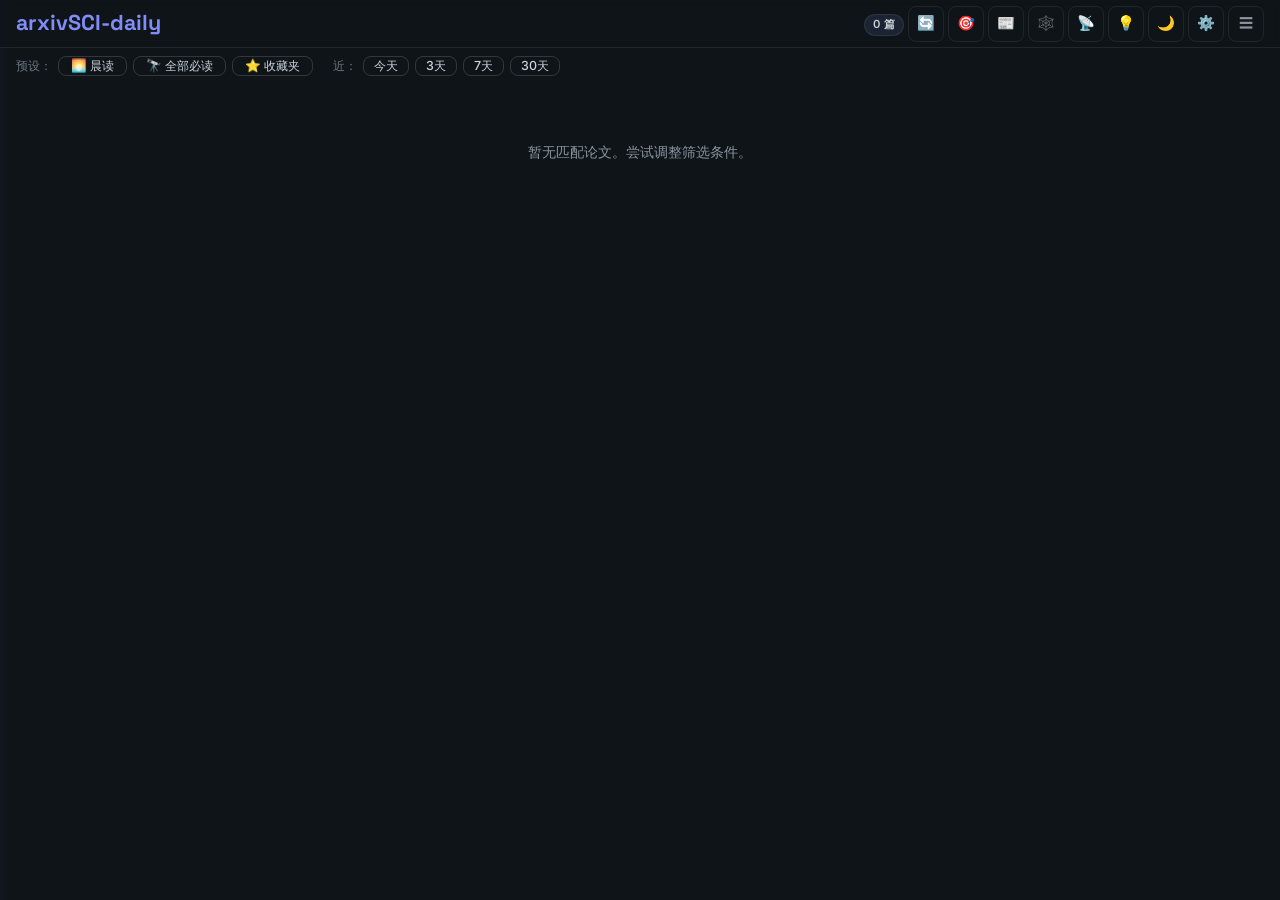
==== commit 1c06429e: "fix: 七件套自查修复4个bug（2个致命） A(致命) 预设条放在 #paper-container 内——首次渲染 innerHTML 覆盖即被    抹掉，刷新后按钮全部消失 → 移出到 ma" ====
--- a/index.html
+++ b/index.html
@@ -82,21 +82,22 @@
         </div>
     </aside>
 
+    <div id="preset-bar" style="max-width:1400px;margin:0 auto;padding:8px var(--sp-4) 0;display:flex;flex-wrap:wrap;gap:6px;align-items:center">
+        <span style="font-size:0.72rem;color:var(--text-3)">预设：</span>
+        <button class="btn btn--secondary preset-btn" data-preset="morning" style="font-size:0.78rem;padding:3px 12px">🌅 晨读</button>
+        <button class="btn btn--secondary preset-btn" data-preset="mustread" style="font-size:0.78rem;padding:3px 12px">🔭 全部必读</button>
+        <button class="btn btn--secondary preset-btn" data-preset="starred" style="font-size:0.78rem;padding:3px 12px">⭐ 收藏夹</button>
+        <span style="width:8px"></span>
+        <span style="font-size:0.72rem;color:var(--text-3)">近：</span>
+        <button class="btn btn--secondary within-btn" data-within="1" style="font-size:0.78rem;padding:3px 10px">今天</button>
+        <button class="btn btn--secondary within-btn" data-within="3" style="font-size:0.78rem;padding:3px 10px">3天</button>
+        <button class="btn btn--secondary within-btn" data-within="7" style="font-size:0.78rem;padding:3px 10px">7天</button>
+        <button class="btn btn--secondary within-btn" data-within="30" style="font-size:0.78rem;padding:3px 10px">30天</button>
+    </div>
+
     <main id="paper-container" class="papers-container">
         <div id="loading" class="loading-state" style="grid-column:1/-1">
-            <div id="preset-bar" style="display:flex;flex-wrap:wrap;gap:6px;align-items:center;margin-bottom:4px">
-                <span style="font-size:0.72rem;color:var(--text-3)">预设：</span>
-                <button class="btn btn--secondary preset-btn" data-preset="morning" style="font-size:0.78rem;padding:3px 12px">🌅 晨读</button>
-                <button class="btn btn--secondary preset-btn" data-preset="mustread" style="font-size:0.78rem;padding:3px 12px">🔭 全部必读</button>
-                <button class="btn btn--secondary preset-btn" data-preset="starred" style="font-size:0.78rem;padding:3px 12px">⭐ 收藏夹</button>
-                <span style="width:8px"></span>
-                <span style="font-size:0.72rem;color:var(--text-3)">近：</span>
-                <button class="btn btn--secondary within-btn" data-within="1" style="font-size:0.78rem;padding:3px 10px">今天</button>
-                <button class="btn btn--secondary within-btn" data-within="3" style="font-size:0.78rem;padding:3px 10px">3天</button>
-                <button class="btn btn--secondary within-btn" data-within="7" style="font-size:0.78rem;padding:3px 10px">7天</button>
-                <button class="btn btn--secondary within-btn" data-within="30" style="font-size:0.78rem;padding:3px 10px">30天</button>
-            </div>
-            <div id="skeleton-wrap" style="display:grid;gap:12px;grid-template-columns:inherit"></div>
+            <div id="skeleton-wrap" style="display:grid;gap:12px"></div>
         </div>
     </main>
 
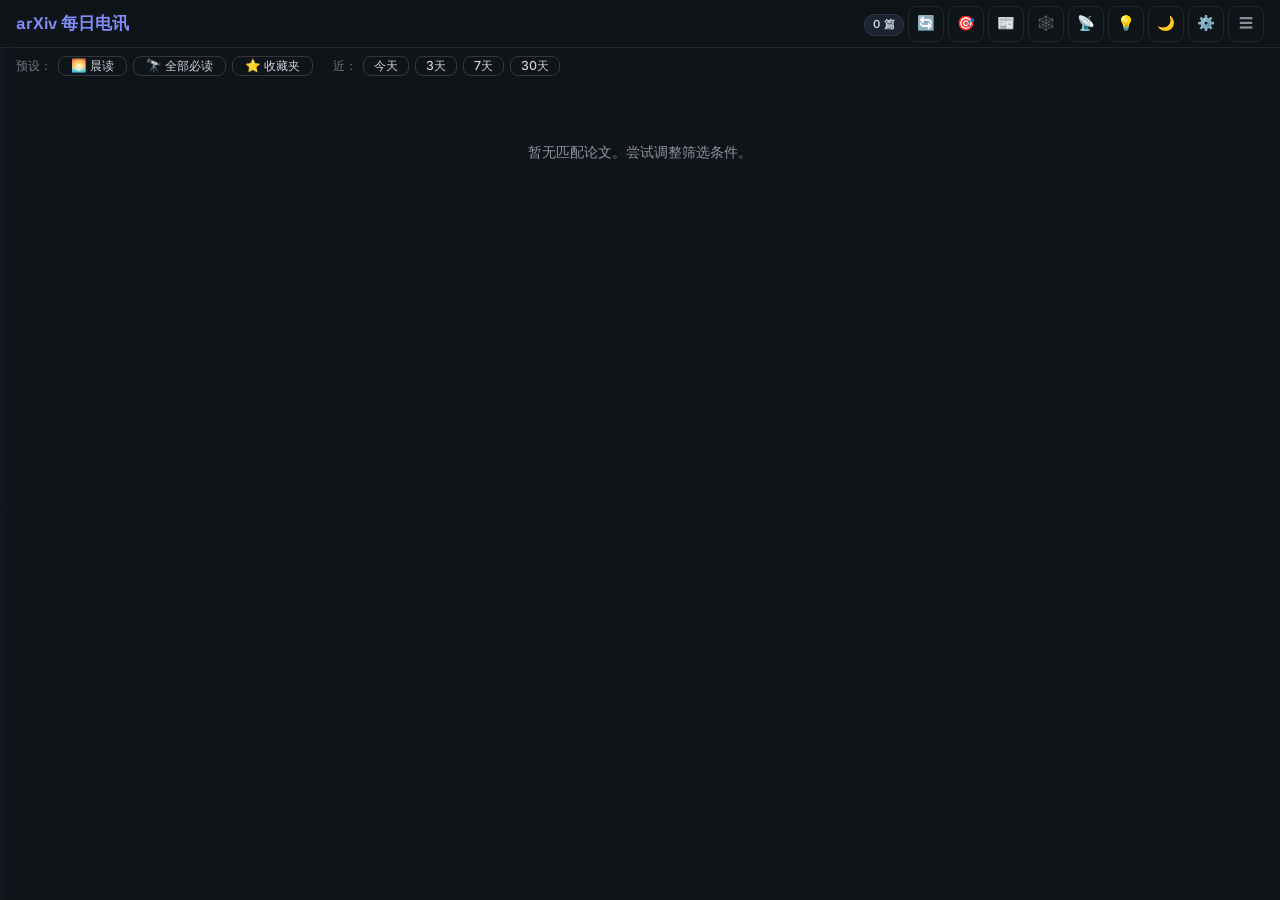
==== commit edb45a93: "feat: 应用更名「arXiv 每日电讯」 - index.html 标题/header h1/browser tab 动态标题 - README 标题 + 简介首句（括号保留原名 arxivSCI" ====
--- a/index.html
+++ b/index.html
@@ -3,7 +3,7 @@
 <head>
     <meta charset="UTF-8">
     <meta name="viewport" content="width=device-width, initial-scale=1.0">
-    <title>arxivSCI-daily</title>
+    <title>arXiv 每日电讯</title>
     <link rel="icon" href="data:image/svg+xml,<svg xmlns='http://www.w3.org/2000/svg' viewBox='0 0 100 100'><text y='.9em' font-size='90'>📚</text></svg>">
     <!-- 本地化字体（离线可用，不再依赖 Google Fonts CDN） -->
     <link rel="stylesheet" href="css/fonts.css">
@@ -19,7 +19,7 @@
 <body>
     <header>
         <div class="header-left">
-            <h1>arxivSCI-daily</h1>
+            <h1>arXiv 每日电讯</h1>
         </div>
         <div class="header-right">
             <span id="paper-count" class="badge badge--secondary"></span>
@@ -36,6 +36,7 @@
                     <div class="dropdown-option" data-crawl="enhance"><span>补 AI 增强</span></div>
                     <div class="dropdown-option" data-crawl="knowledge-extract"><span>知识卡片提取</span></div>
                     <hr style="border-color:var(--border);margin:4px 0">
+                    <div class="dropdown-option" data-crawl="settings"><span>⚙️ 抓取设置…</span></div>
                     <div class="dropdown-option" data-crawl="digest"><span>生成今日简报</span></div>
                     <div class="dropdown-option" data-crawl="clustering"><span>重跑图谱聚类</span></div>
                     <div class="dropdown-option" data-crawl="fulltext"><span>补全文分析</span></div>
@@ -174,6 +175,18 @@
             <p>输入研究想法，AI 将分析其可行性和差异化</p>
         </div>
         <div id="idea-result" class="idea-result"></div>
+    </div>
+
+    <!-- Crawl Settings Modal -->
+    <div id="settings-modal" class="modal">
+        <div class="modal-content" style="max-width:520px">
+            <button class="close-btn" id="close-settings-modal">&times;</button>
+            <h2 style="margin:0 0 4px">⚙️ 抓取设置</h2>
+            <p style="font-size:0.78rem;color:var(--text-3);margin:0 0 14px">保存后立即重排时间表（标 ⟳ 的需重启 daemon 生效）</p>
+            <div id="settings-form"></div>
+            <div id="settings-schedule" style="margin-top:14px;padding:10px;background:var(--surface-0);border-radius:6px;font-size:0.8rem;color:var(--text-2)"></div>
+            <button id="btn-save-settings" class="btn btn--primary" style="width:100%;margin-top:14px">保存并立即生效</button>
+        </div>
     </div>
 
     <!-- Ignored Papers Modal（被过滤论文审计） -->
--- a/css/components.css
+++ b/css/components.css
@@ -1013,7 +1013,7 @@
 /* --- Header h1 (old: color: var(--accent-primary)) --- */
 header h1 {
   font-family: var(--font-display);
-  font-size: var(--text-xl);
+  font-size: 1.05rem;
   font-weight: 700;
   color: var(--accent-primary);
   white-space: nowrap;
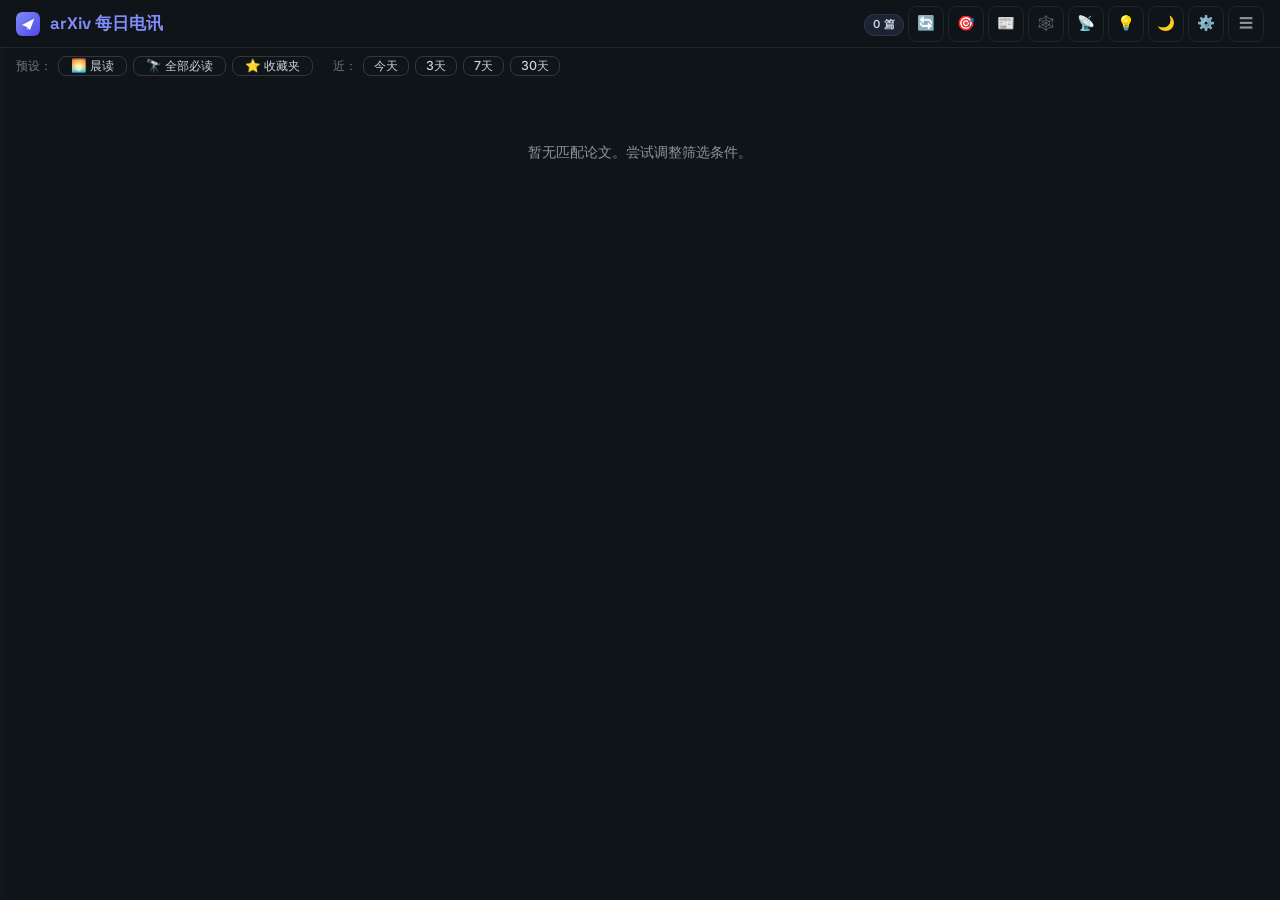
==== commit 7d2b6442: "feat: 品牌去差异化——自定义电讯纸飞机favicon+页眉标识+独立mailto - favicon 由通用 📚 emoji 换为定制 SVG：靛蓝渐变圆角方+白色纸飞机（电讯/dispatch" ====
--- a/index.html
+++ b/index.html
@@ -3,8 +3,10 @@
 <head>
     <meta charset="UTF-8">
     <meta name="viewport" content="width=device-width, initial-scale=1.0">
+    <meta name="description" content="arXiv 每日电讯 — 多源学术论文个性化订阅与 AI 深度筛选系统">
+    <meta name="theme-color" content="#161b22">
     <title>arXiv 每日电讯</title>
-    <link rel="icon" href="data:image/svg+xml,<svg xmlns='http://www.w3.org/2000/svg' viewBox='0 0 100 100'><text y='.9em' font-size='90'>📚</text></svg>">
+    <link rel="icon" href="data:image/svg+xml,<svg xmlns='http://www.w3.org/2000/svg' viewBox='0 0 64 64'><defs><linearGradient id='g' x1='0' y1='0' x2='1' y2='1'><stop offset='0' stop-color='%23818cf8'/><stop offset='1' stop-color='%234f46e5'/></linearGradient></defs><rect width='64' height='64' rx='14' fill='url(%23g)'/><path d='M16 34.5 49 17 37 48 29 40Z' fill='%23fff'/><path d='M29 40v8l4.5-5Z' fill='%23c7d2fe'/></svg>">
     <!-- 本地化字体（离线可用，不再依赖 Google Fonts CDN） -->
     <link rel="stylesheet" href="css/fonts.css">
 
@@ -19,6 +21,12 @@
 <body>
     <header>
         <div class="header-left">
+            <svg class="brand-mark" viewBox="0 0 64 64" aria-hidden="true" focusable="false">
+                <defs><linearGradient id="bm-g" x1="0" y1="0" x2="1" y2="1"><stop offset="0" stop-color="#818cf8"/><stop offset="1" stop-color="#4f46e5"/></linearGradient></defs>
+                <rect width="64" height="64" rx="14" fill="url(#bm-g)"/>
+                <path d="M16 34.5 49 17 37 48 29 40Z" fill="#fff"/>
+                <path d="M29 40v8l4.5-5Z" fill="#c7d2fe"/>
+            </svg>
             <h1>arXiv 每日电讯</h1>
         </div>
         <div class="header-right">
--- a/css/components.css
+++ b/css/components.css
@@ -1010,6 +1010,20 @@
    design system section above does NOT cover.
    ============================================ */
 
+/* --- Brand mark (header logo, matches favicon) --- */
+.header-left {
+  display: flex;
+  align-items: center;
+  gap: 10px;
+}
+.brand-mark {
+  width: 24px;
+  height: 24px;
+  flex: none;
+  border-radius: 6px;
+  box-shadow: var(--shadow-sm);
+}
+
 /* --- Header h1 (old: color: var(--accent-primary)) --- */
 header h1 {
   font-family: var(--font-display);
